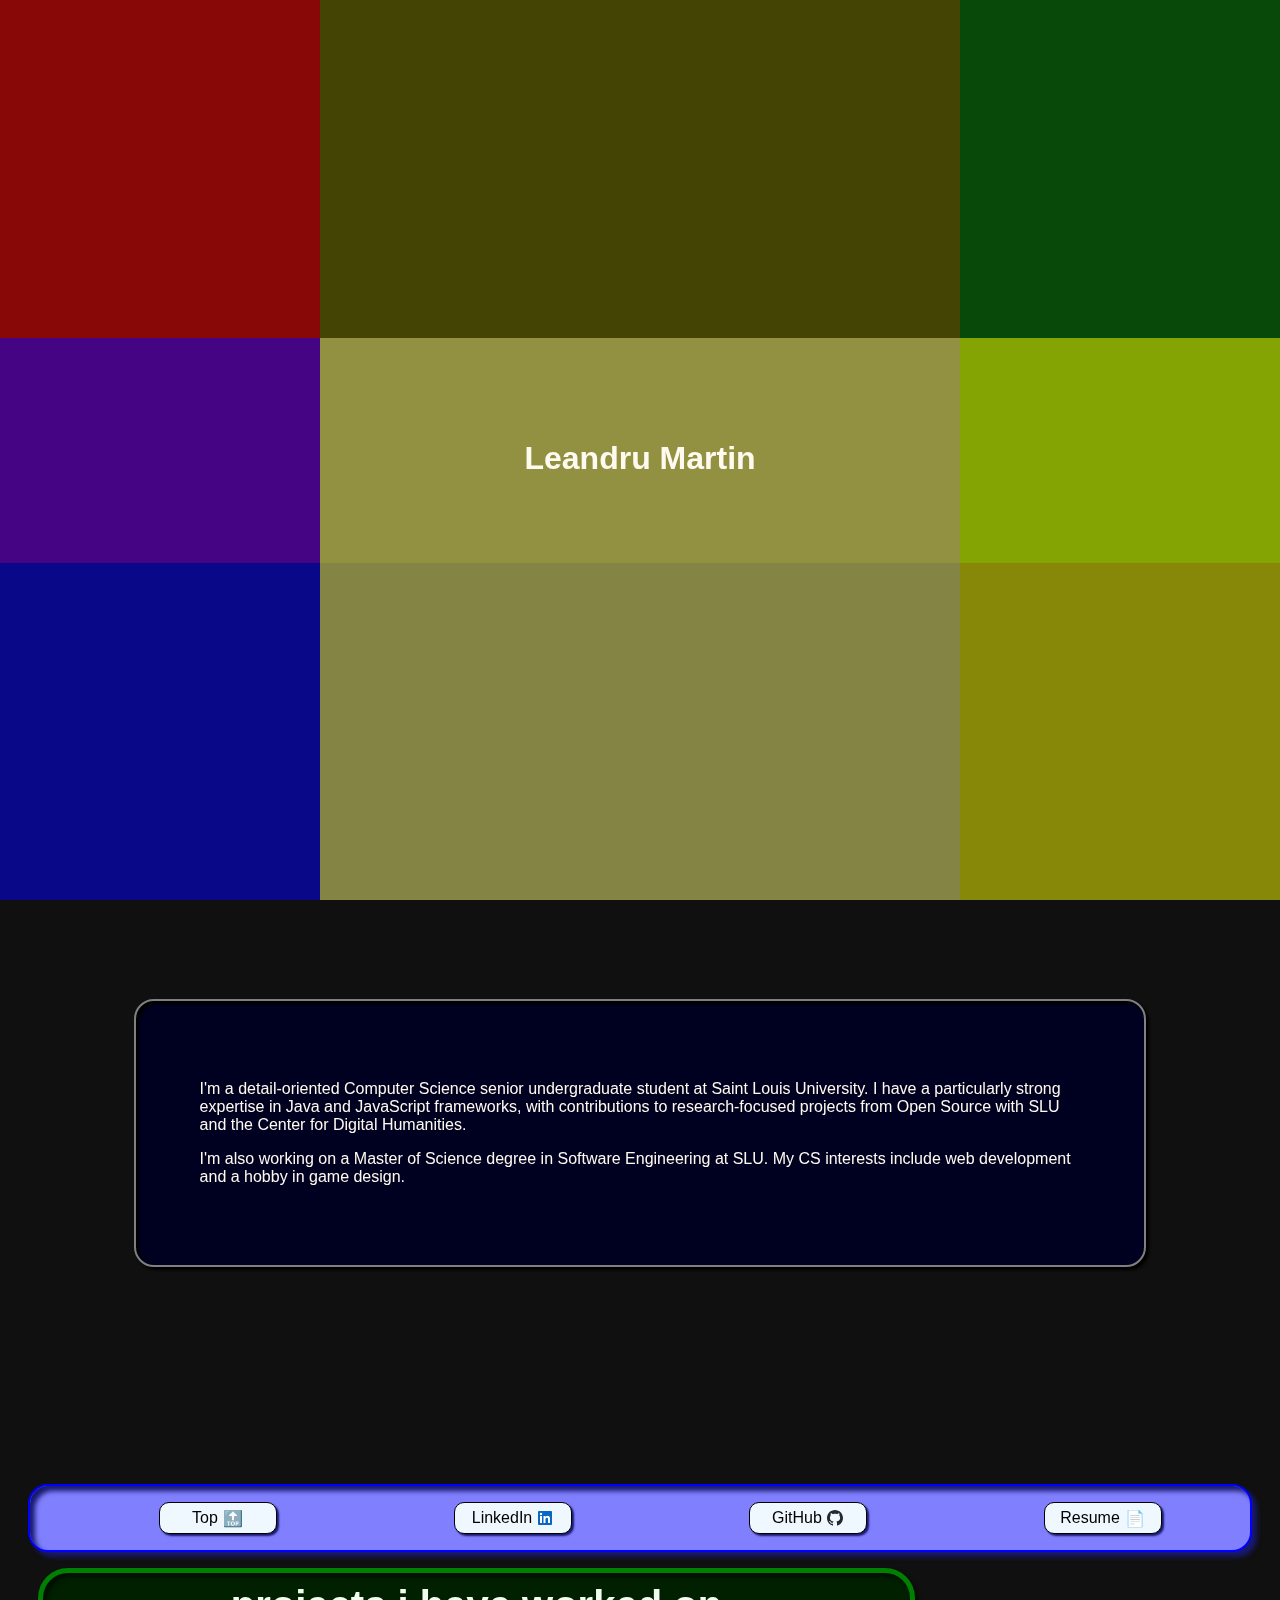
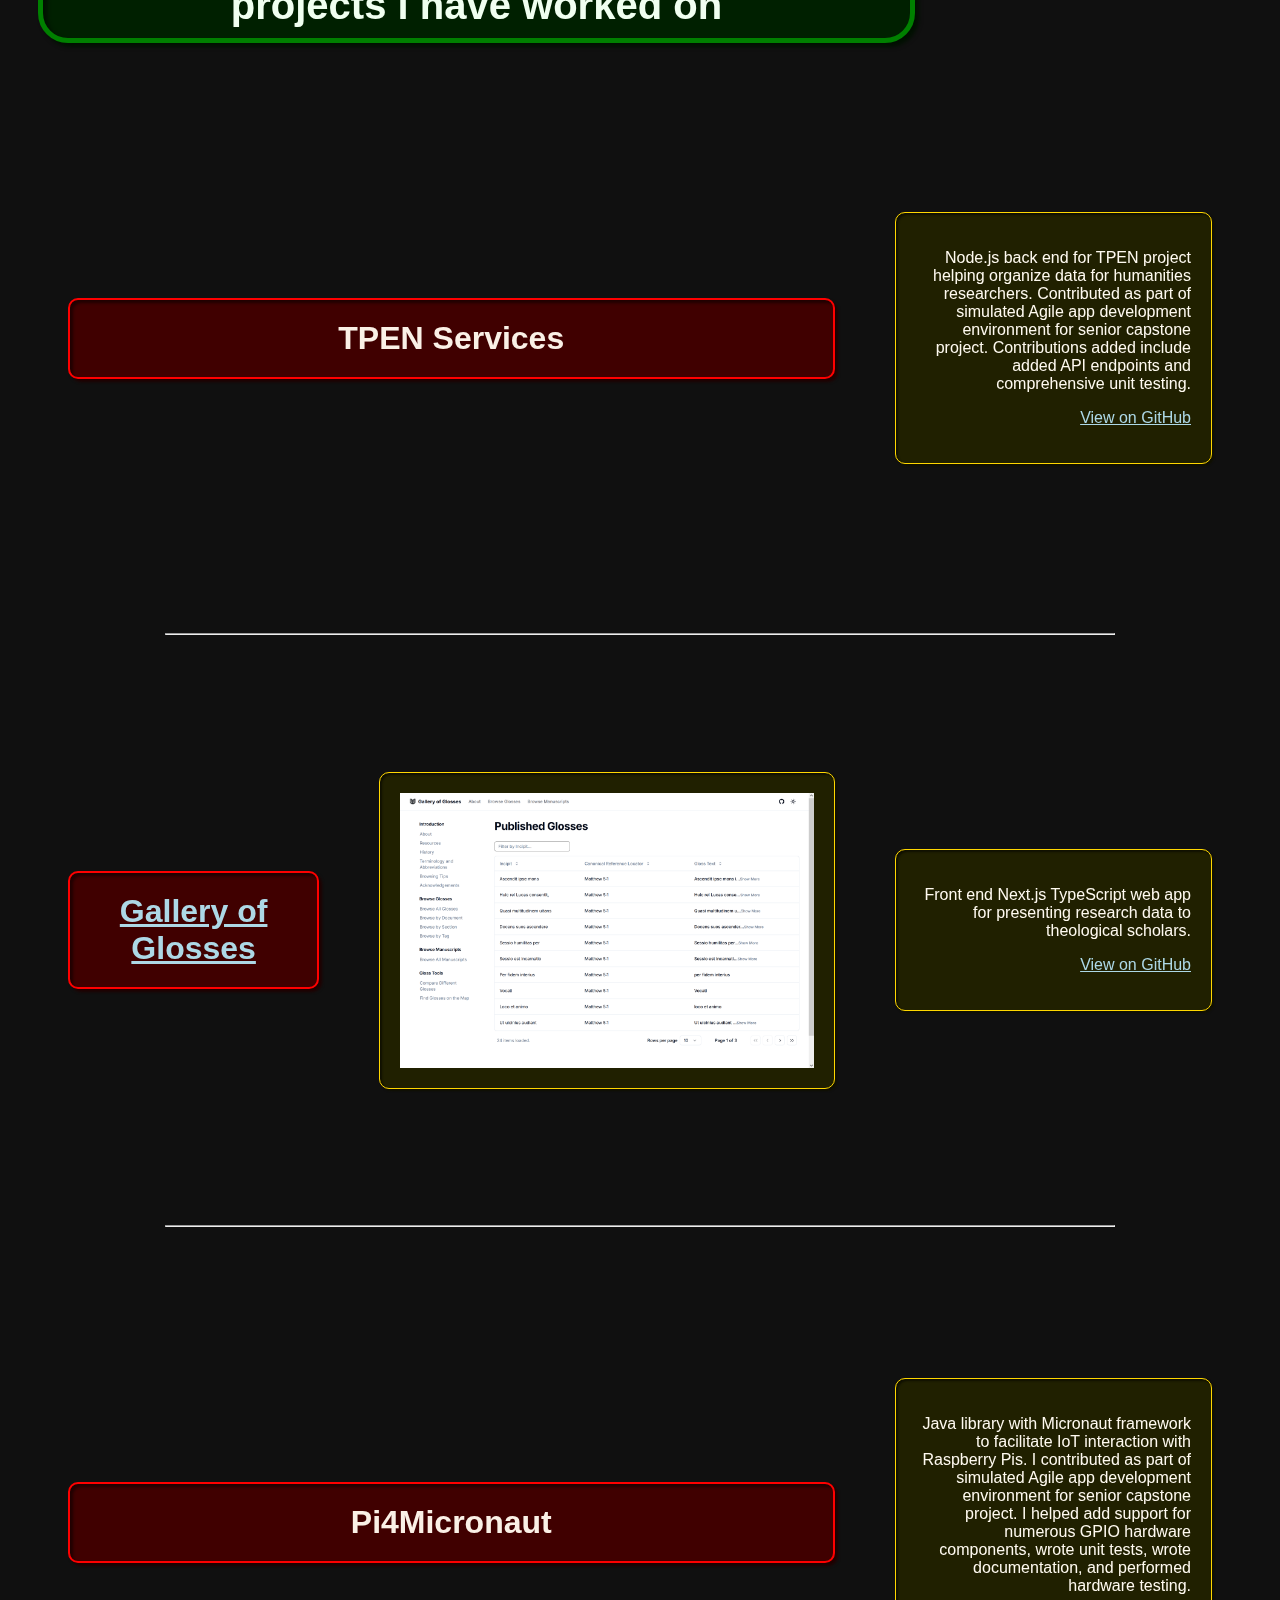
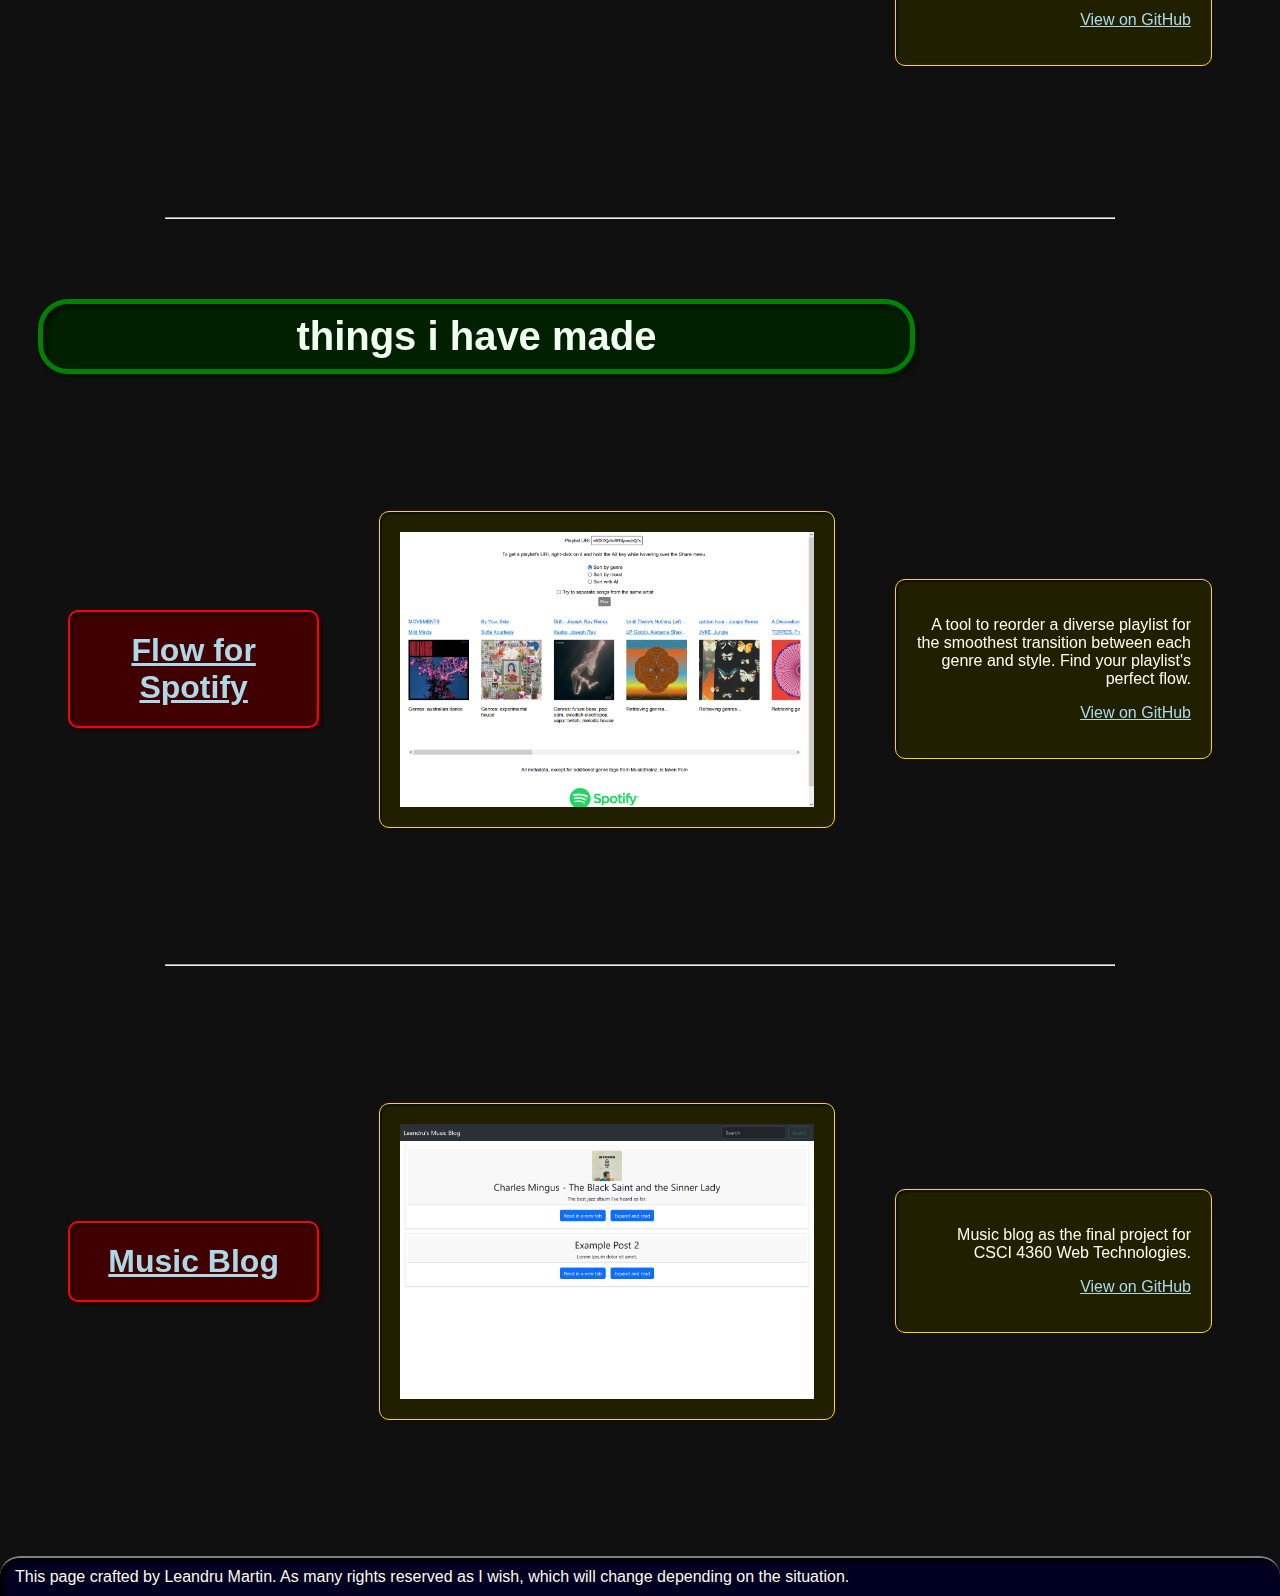
==== index.html @ 5d2887b6 "Reword footer" ====
<!doctype html>
<html lang="en">
<head>
  <meta charset="UTF-8"/>
  <meta name="viewport" content="width=device-width, initial-scale=1.0"/>
  <title>Leandru Martin's Portfolio</title>
  <link rel="stylesheet" href="style.css"/>
  <script defer src="script.js"></script>
</head>
<body>
<div class="corner-box" id="top-left-box"></div>
<div class="corner-box" id="top-right-box"></div>
<div class="corner-box" id="bottom-left-box"></div>
<div class="corner-box" id="bottom-right-box"></div>
<div class="expanding-box"></div>

<div class="header-container" id="header">
  <header>
    <h1>Leandru Martin</h1>
  </header>
</div>

<div class="pre-navbar">
  <div id="bio">
    <p>
      I'm a detail-oriented Computer Science senior undergraduate student at Saint
      Louis University. I have a particularly strong expertise in Java and JavaScript
      frameworks, with contributions to research-focused projects from Open
      Source with SLU and the Center for Digital Humanities.
    </p>
    <p>
      I'm also working on a Master of Science degree in Software Engineering at SLU. My CS interests
      include web development and a hobby in game design.
    </p>
  </div>
</div>

<div class="main-container">
  <nav>
    <input type="checkbox" id="check">
    <label for="check" class="checkbtn">
      🍔
    </label>
    <ul>
      <li>
        <a href="#">
          Top
          <text class="nav-img">🔝</text>
        </a>
      </li>
      <li>
        <a href="https://www.linkedin.com/in/leandru-martin/">
          LinkedIn<img class="nav-img" src="images/icons/linkedin.png" alt="">
        </a>
      </li>
      <li>
        <a href="https://github.com/leandrumartin/">
          GitHub<img class="nav-img" src="images/icons/github.svg" alt="">
        </a>
      </li>
      <li>
        <a href="/files/Leandru_Martin_resume.pdf">
          Resume
          <text class="nav-img">📄</text>
        </a>
      </li>
    </ul>

  </nav>

  <main id="#portfolio">
    <div id="professional-projects">
      <h2>projects i have worked on</h2>
      <div class="portfolio-entry">
        <div class="portfolio-header">
          <h3 class="portfolio-entry-item">TPEN Services</h3></div>
        <div class="portfolio-description portfolio-entry-item">
          <p>
            Node.js back end for TPEN project helping organize data for
            humanities researchers. Contributed as part of simulated Agile
            app development environment for senior capstone project.
            Contributions added include added API endpoints and
            comprehensive unit testing.
          </p>
          <p class="github-link">
            <a
                    href="https://github.com/CenterForDigitalHumanities/TPEN-services"

            >View on GitHub</a
            >
          </p>
        </div>
      </div>

      <hr/>

      <div class="portfolio-entry">
        <div class="portfolio-header"><h3 class="portfolio-entry-item">
          <a href="https://galleryofglosses.org">Gallery of Glosses</a>
        </h3>
          <img src="images/screenshots/gallery_of_glosses.png" class="screenshot portfolio-entry-item" alt=""/></div>
        <div class="portfolio-description portfolio-entry-item">
          <p>
            Front end Next.js TypeScript web app for presenting research
            data to theological scholars.
          </p>
          <p class="github-link">
            <a
                    href="https://github.com/CenterForDigitalHumanities/Gallery-of-Glosses"

            >View on GitHub</a
            >
          </p>
        </div>
      </div>

      <hr/>

      <div class="portfolio-entry">
        <div class="portfolio-header"><h3 class="portfolio-entry-item">Pi4Micronaut</h3></div>
        <div class="portfolio-description portfolio-entry-item">
          <p>
            Java library with Micronaut framework to facilitate IoT interaction with Raspberry Pis. I contributed as
            part of simulated Agile app development environment for senior capstone project. I helped add support for
            numerous GPIO hardware components, wrote unit tests, wrote documentation, and performed hardware testing.
          </p>
          <p class="github-link">
            <a href="https://github.com/oss-slu/Pi4Micronaut"
            >View on GitHub</a
            >
          </p>
        </div>
      </div>

      <hr/>

    </div>

    <div class="portfolio-extra-margin" id="personal-projects">
      <h2 class="text-center">things i have made</h2>

      <div class="portfolio-entry">
        <div class="portfolio-header">
          <h3 class="portfolio-entry-item">
            <a href="/flow">Flow for Spotify</a>
          </h3>
          <img src="images/screenshots/flow.png" class="screenshot portfolio-entry-item" alt=""/>
        </div>
        <div class="portfolio-description portfolio-entry-item">
          <p>
            A tool to reorder a diverse playlist for the smoothest
            transition between each genre and style. Find your playlist's
            perfect flow.
          </p>

          <p class="github-link">
            <a href="https://github.com/leandrumartin/flow"
            >View on GitHub</a
            >
          </p>
        </div>
      </div>

      <hr/>

      <div class="portfolio-entry">
        <div class="portfolio-header"><h3 class="portfolio-entry-item">
          <a href="/music-blog">Music Blog</a>
        </h3>
          <img src="images/screenshots/music_blog.png" class="screenshot portfolio-entry-item" alt=""/></div>
        <div class="portfolio-description portfolio-entry-item">
          <p>
            Music blog as the final project for CSCI 4360 Web Technologies.
          </p>
          <p class="github-link">
            <a href="https://github.com/leandrumartin/music-blog"
            >View on GitHub</a
            >
          </p>
        </div>
      </div>
    </div>
  </main>
</div>
<footer>This page crafted by Leandru Martin. As many rights reserved as I wish, which will change depending on the situation.</footer>
</body>
</html>
---- style.css ----
/*
This file uses the ordering standard defined at
https://9elements.com/css-rule-order/
*/

@keyframes header-container {
  from {
    opacity: 100%;

    width: 50%;
    height: 25%;
  }
  to {
    opacity: 85%;

    border-radius: 50px;
    width: 100%;
    height: 200%;
  }
}

@keyframes corner-box {
  from {
    opacity: 100%;

    border-radius: 100px;
    width: 0;
    height: 0;
  }
  to {
    opacity: 50%;

    width: 75%;
    height: 62.5%;
  }
}

body {
  background-attachment: fixed;
  background-color: rgb(16, 16, 16);

  font-family: sans-serif;
  color: floralwhite;
}

footer {
   background-color: rgb(0, 0, 32);
   position: absolute;
   left: 0;

   box-shadow: inset black 3px 3px 3px;
   border-top: 2px solid gray;
   border-radius: 20px 20px 0 0;
   box-sizing: border-box;
   width: 100%;
   padding: 10px 15px;
 }

h2 {
  position: sticky;

  margin: 16px 30px;
  box-shadow: rgb(0, 16, 0) 4px 4px 4px, inset rgb(0, 16, 0) 4px 4px 4px;
  border: 5px solid green;
  width: fit-content;
  border-radius: 30px;
  padding: 10px;

  background-color: rgb(0, 32, 0);

  font-weight: bolder;
  text-align: center;
  color: honeydew;
}

hr {
  margin: auto;
  width: 75%;
}

nav {
  position: sticky;
  z-index: 1000;
  top: 15px;

  margin: 0 20px;
  border-radius: 20px 20px 20px 20px;

  background-color: rgb(128, 128, 255);

  border: 2px solid blue;
  box-shadow: midnightblue 5px 5px 5px, inset midnightblue 5px 5px 5px;

  ul {
    justify-content: space-around;

    display: flex;

    list-style: none;

    li a {
      justify-content: center;
      align-items: center;

      display: flex;

      transition: 200ms;

      box-shadow: midnightblue 2px 2px 2px;
      border: black 1px solid;
      border-radius: 10px;
      height: 20px;
      padding: 5px;

      background-color: aliceblue;

      text-decoration: none;
      color: black;

      &:hover {
        box-shadow: midnightblue 4px 4px 4px;

        transition: 200ms;

        background-color: dodgerblue;
      }

      &:active {
        transition: 200ms;

        box-shadow: inset midnightblue 2px 2px 2px;
      }

      img {
        height: 1em;
      }
    }
  }

}

.checkbtn {
  cursor: pointer;

  font-size: 40px;
  color: white;
}

.corner-box {
  position: fixed;
  z-index: -2;

  opacity: 50%;

  animation: corner-box 2s ease-in-out;

  width: 75%;
  height: 62.5%;
}

.expanding-box {
  position: fixed;
  z-index: -1;
  top: 50%;
  left: 50%;

  transform: translate(-50%, -50%);

  animation: header-container 1s linear;
  animation-play-state: paused;
  animation-delay: calc(var(--scroll) * -1s);

  background-color: rgb(16, 16, 16);
}

.header-container {
  justify-content: center;
  align-items: center;

  display: flex;

  height: 100vh;

  * {
    flex-basis: 50%;

    text-align: center;
  }
}

.nav-img {
  margin-left: 5px;
}

.portfolio-description {
  flex: 1;

  p.github-link {
    text-align: end;
  }
}

.portfolio-entry {
  justify-content: space-around;
  align-items: center;
  clear: right;

  display: flex;

  margin: 70px 30px;
}

.portfolio-entry-item {
  margin: 30px;
  box-shadow: rgb(16, 16, 0) 2px 2px 2px, inset rgb(16, 16, 0) 2px 2px 2px;
  border: 1px solid gold;
  border-radius: 10px;
  padding: 20px;

  background-color: rgb(32, 32, 0);

  color: floralwhite;

  transition: 500ms;

  a {
    color: lightblue;

    &:hover {
      color: cyan;
    }

    &:active {
      color: lightcoral;
    }

    &:visited {
      color: plum;
    }
  }
}

.portfolio-extra-margin {
  margin-top: 80px;
}

.portfolio-header {
  flex: 3;
  justify-content: space-around;
  align-items: center;

  display: flex;

  h3 {
    flex: 2;

    box-shadow: rgb(32, 0, 0) 3px 3px 3px, inset rgb(32, 0, 0) 3px 3px 3px;
    border: 2px solid red;

    background-color: rgb(64, 0, 0);

    font-size: 2em;
    font-weight: bold;
    text-align: center;
    color: linen;
  }

  img {
    flex: 1;

    transition: 500ms;
  }
}

.pre-navbar {
   flex-direction: column;
   justify-content: center;

   display: flex;

   height: 50vh;
 }

.screenshot {
  width: 50%;
}

#bio {
  box-shadow: black 3px 3px 3px, inset black 3px 3px 3px;
  border: 2px solid gray;
  border-radius: 20px;

  background-color: rgb(0, 0, 32);
}

#bottom-left-box {
  bottom: 0;
  left: 0;

  background-color: blue;
}

#bottom-right-box {
  bottom: 0;
  right: 0;

  background-color: yellow;
}

#check {
  display: none;
}

#check:checked ~ ul {
  display: flex;
}

#top-left-box {
  top: 0;
  left: 0;

  background-color: red;
}

#top-right-box {
  top: 0;
  right: 0;

  background-color: green;
}

@media (min-width: 750px) {
  h2 {
    top: 99px;

    min-width: 67%;

    font-size: 2.5em;
  }

  nav ul li {
    min-width: 10%;
  }

  .checkbtn {
    display: none;
  }

  .portfolio-description {
    text-align: end;
  }

  .portfolio-entry {
    flex-direction: row;
    height: 50vh;
  }

  .portfolio-header {
    flex-direction: row;

    img:hover {
      flex: 3;
    }
  }

  .pre-navbar {
    margin-bottom: 10%;
  }

  #bio {
    margin: 10%;
    padding: 5%;
  }
}

@media (max-width: 750px) {
  h2 {
    top: 15px;
    float: right;

    max-width: 50%;

    font-size: 2em;
  }

  nav {
    flex-direction: column;
    justify-content: center;
    align-items: center;

    display: flex;

    margin-left: 15px;
    width: fit-content;
    padding: 0;

    ul {
      flex-direction: column;
      align-items: center;

      display: none;

      margin: 0;
      width: 100%;
      padding: 0;

      li {
        min-width: 30vw;
        padding: 10px;

        text-align: center;
      }
    }
  }

  .checkbtn {
    justify-content: center;
    align-items: center;

    display: flex;

    min-width: 75px;
    width: 100%;
    height: 75px;
  }

  .portfolio-entry {
    flex-direction: column;
  }

  .portfolio-header {
    flex-direction: column;
  }

  .pre-navbar {
    margin-bottom: 30%;
  }

  #bio {
    margin: 5%;
    padding: 10%;
  }
}
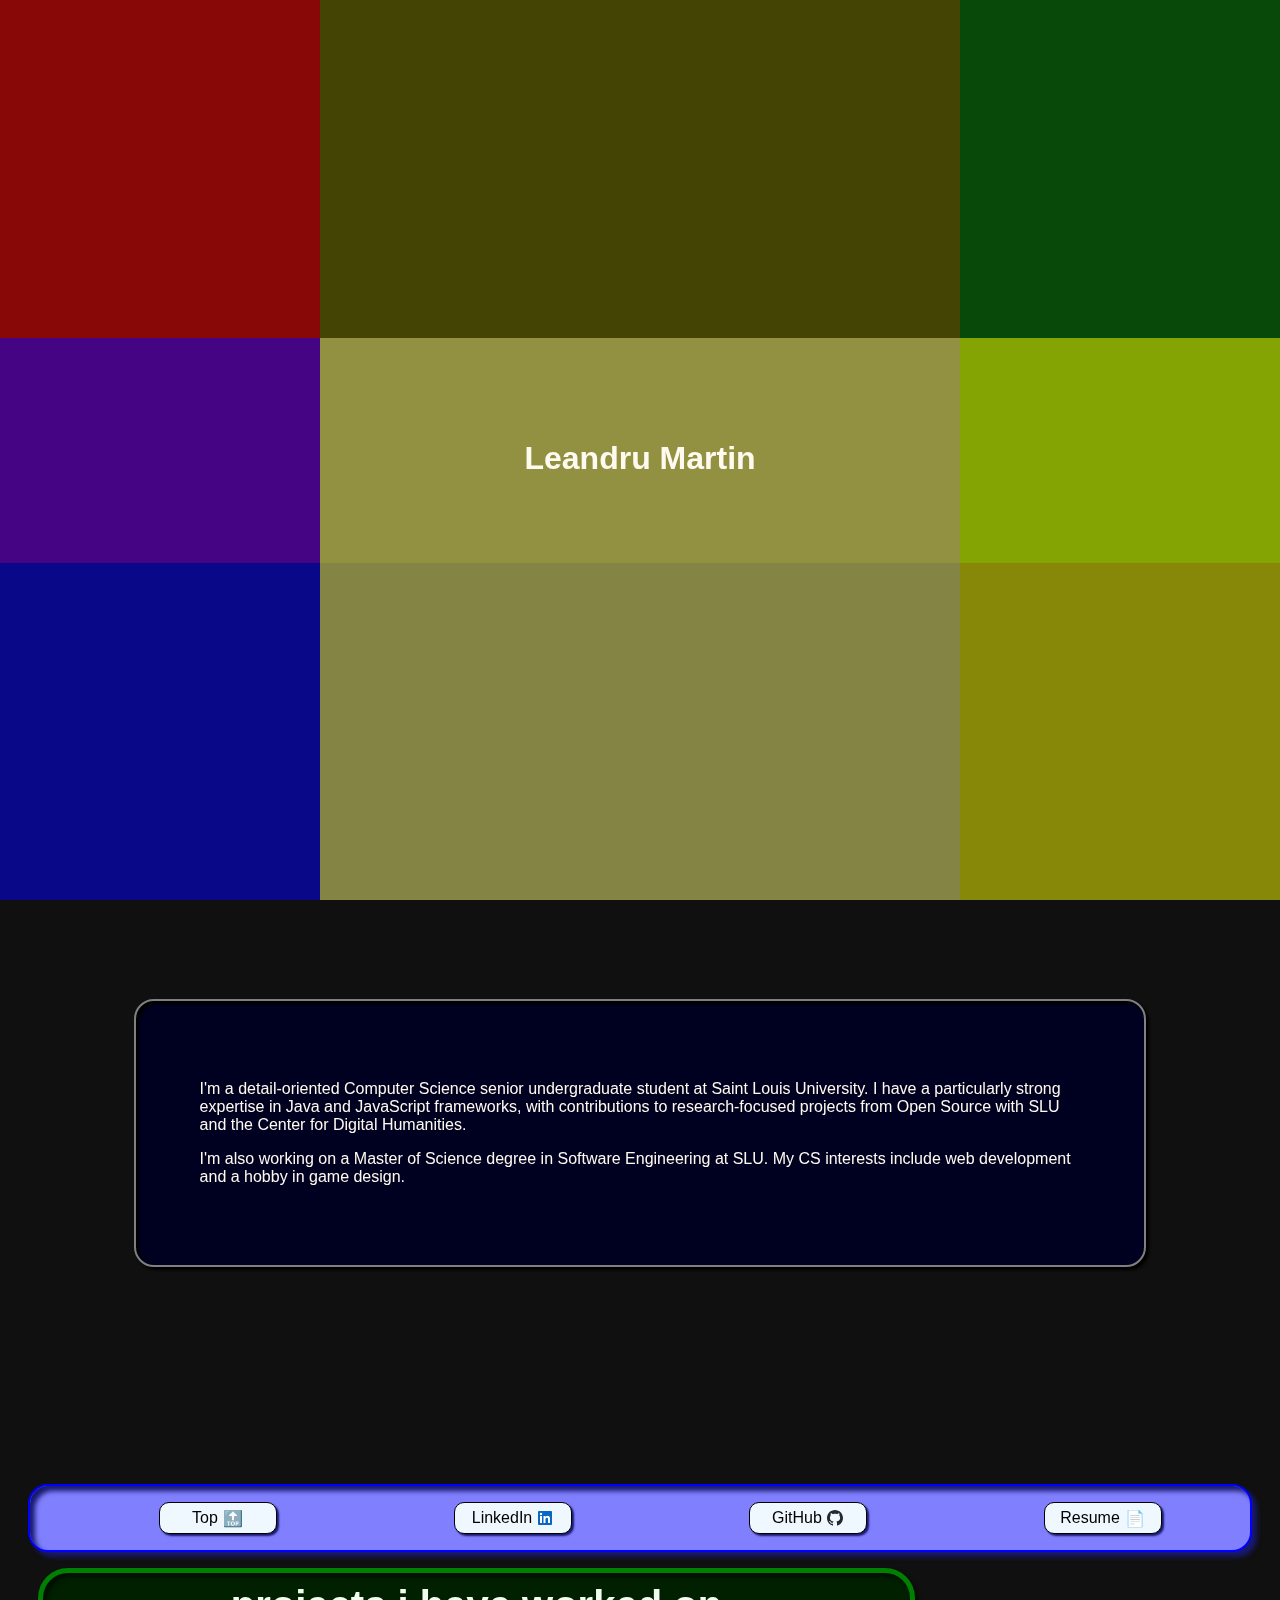
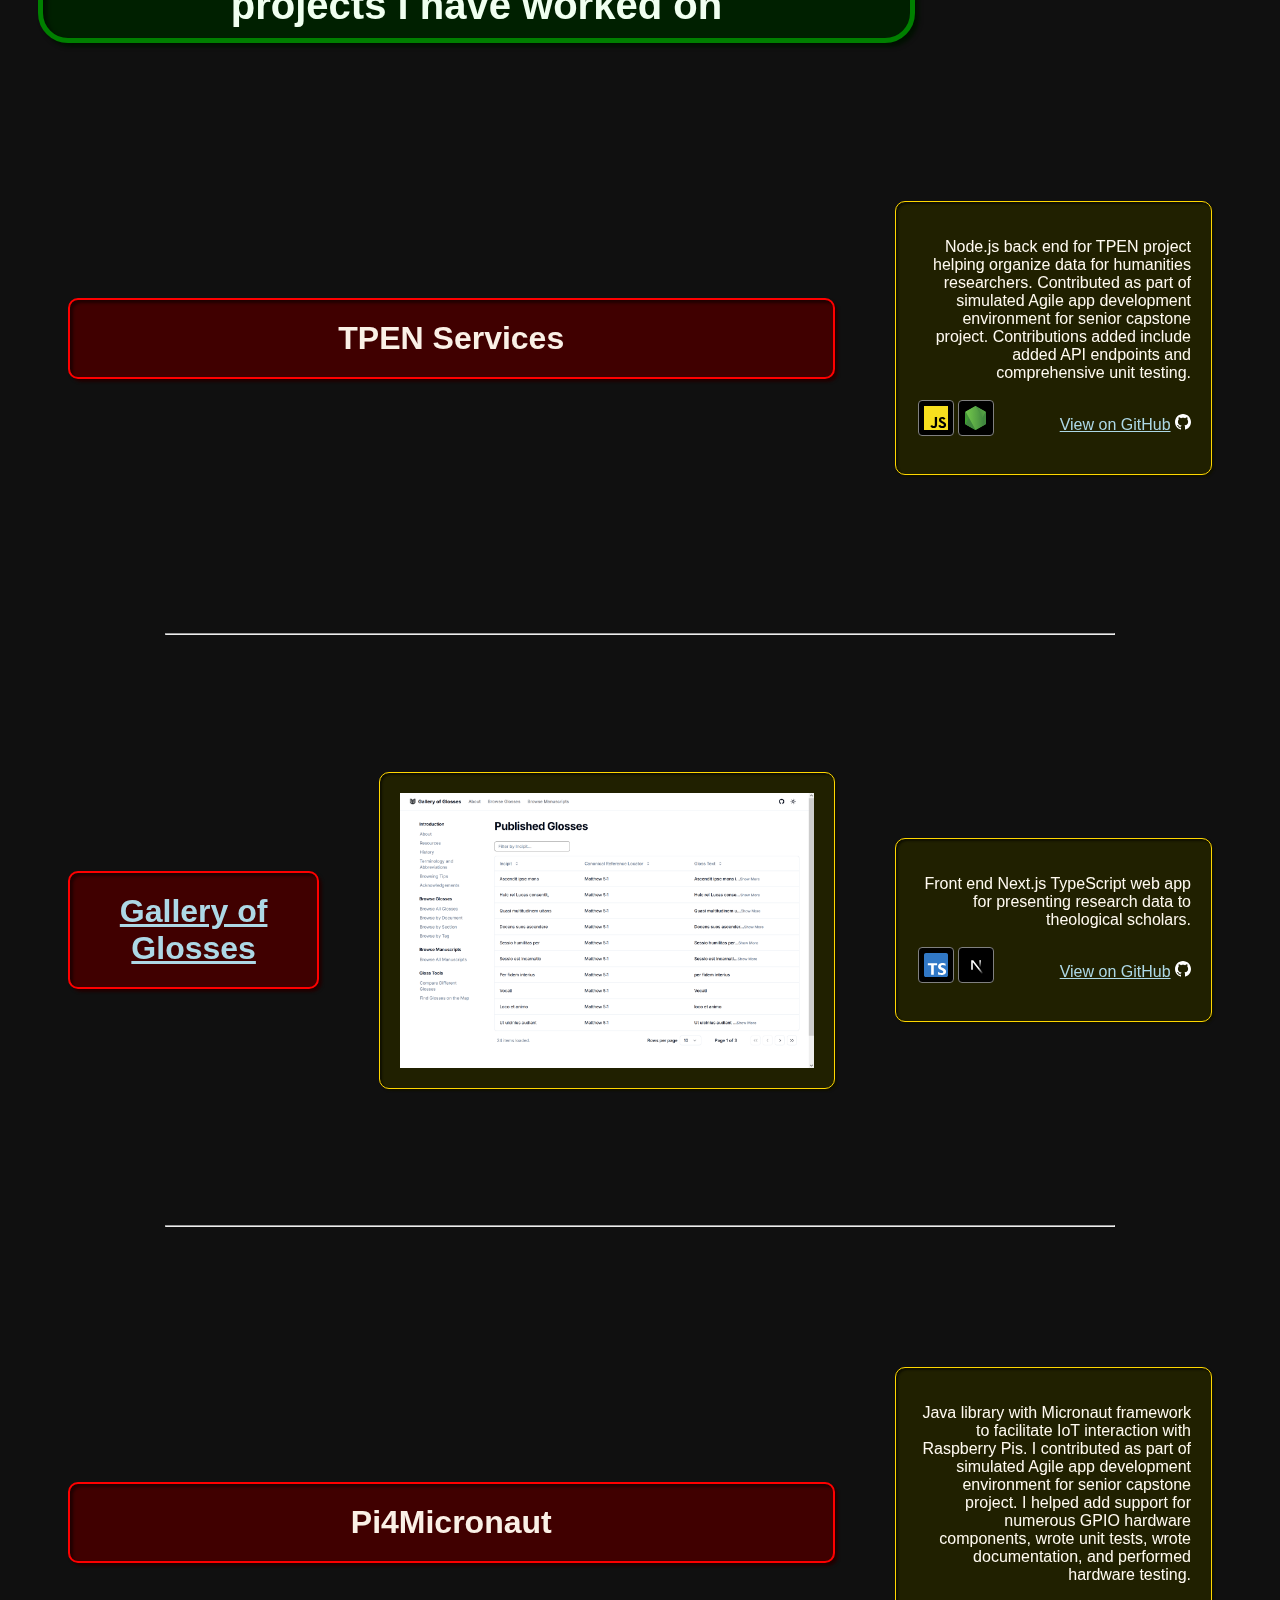
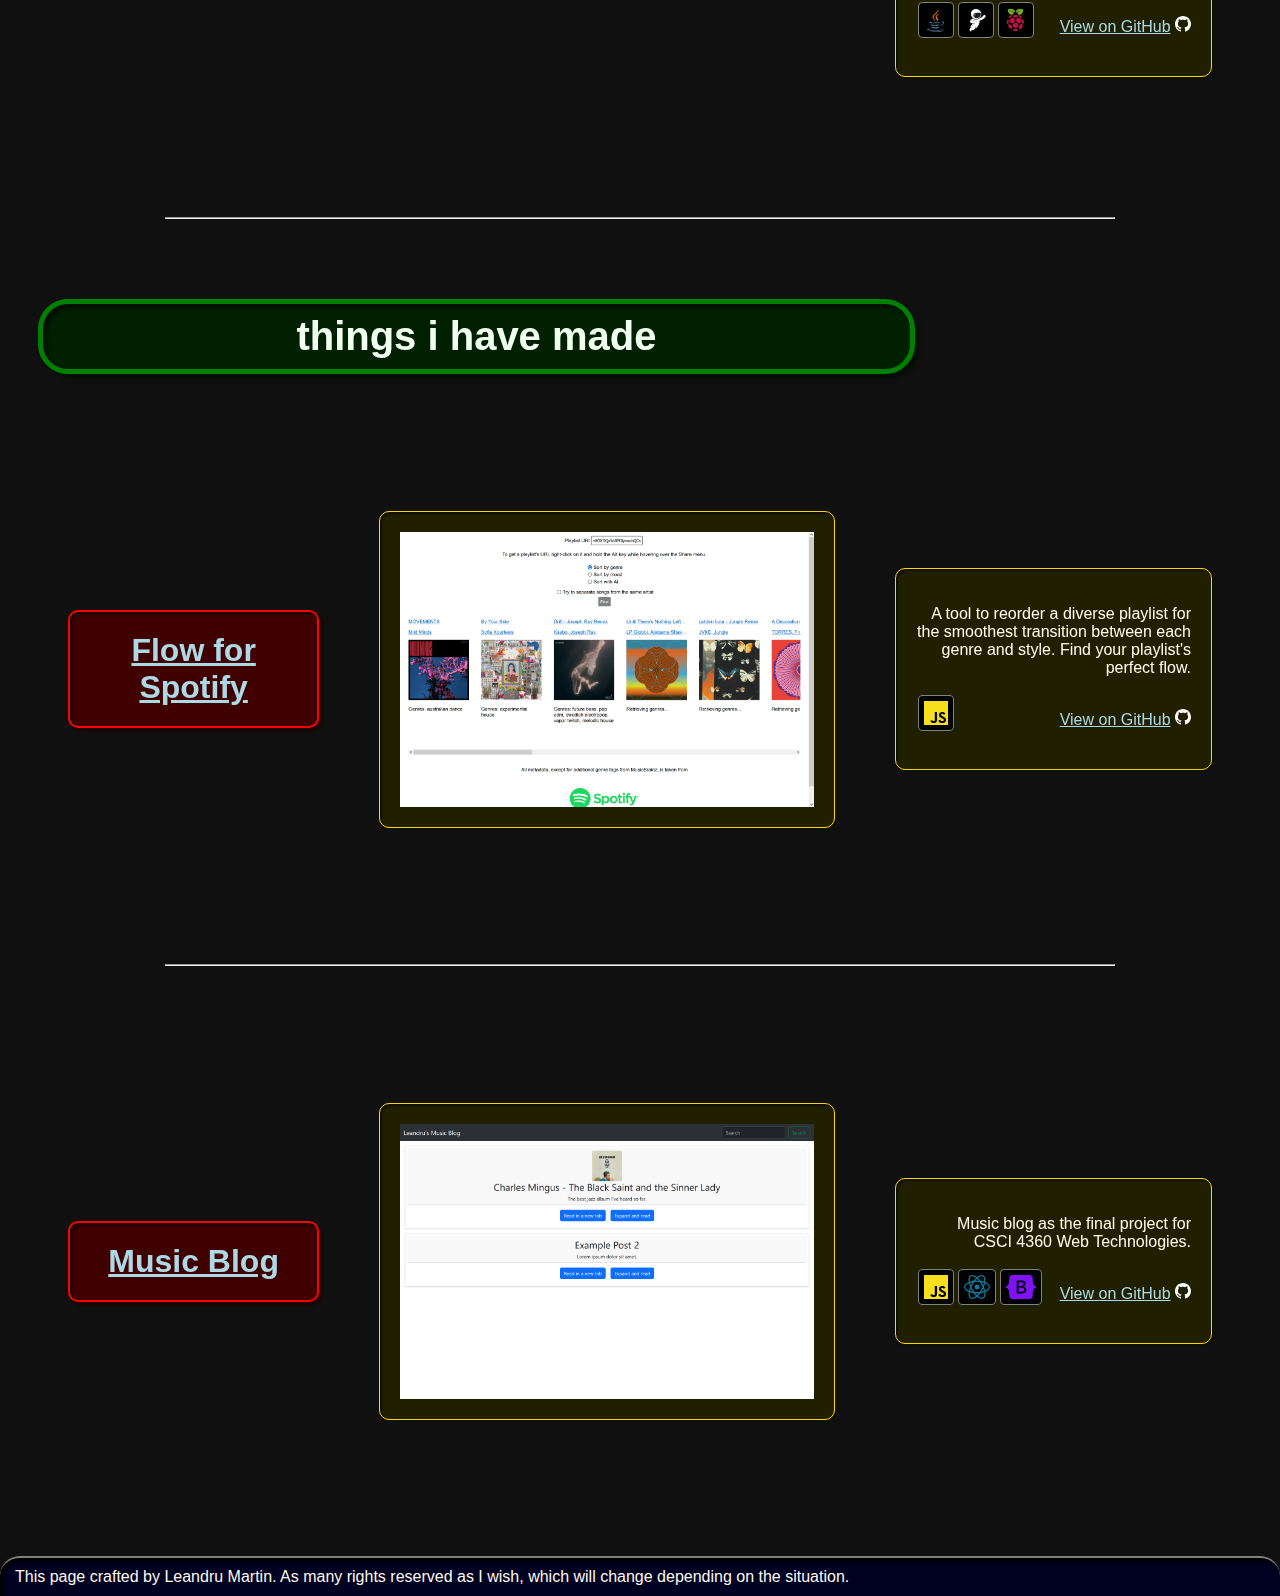
==== commit 18b64d6e: "Add technology icons and GitHub icon to GH links" ====
--- a/index.html
+++ b/index.html
@@ -88,7 +88,12 @@
 
             >View on GitHub</a
             >
-          </p>
+            <img src="images/icons/github.svg" alt="" />
+          </p>
+          <ul class="technologies-icons">
+            <li title="JavaScript"><img src="images/icons/javascript.svg" alt="JavaScript" /> </li>
+            <li title="Node.js"><img src="images/icons/nodejs.svg" alt="Node.js" /> </li>
+          </ul>
         </div>
       </div>
 
@@ -110,7 +115,12 @@
 
             >View on GitHub</a
             >
-          </p>
+            <img src="images/icons/github.svg" alt="" />
+          </p>
+          <ul class="technologies-icons">
+            <li title="TypeScript"><img src="images/icons/typescript.svg" alt="TypeScript" /> </li>
+            <li title="Next.js"><img src="images/icons/nextjs-icon.svg" alt="Next.js" /> </li>
+          </ul>
         </div>
       </div>
 
@@ -128,7 +138,13 @@
             <a href="https://github.com/oss-slu/Pi4Micronaut"
             >View on GitHub</a
             >
-          </p>
+            <img src="images/icons/github.svg" alt="" />
+          </p>
+          <ul class="technologies-icons">
+            <li title="Java"><img src="images/icons/java.svg" alt="Java" /> </li>
+            <li title="Micronaut"><img src="images/icons/micronaut.svg" alt="Micronaut" /> </li>
+            <li title="Raspberry Pi"><img src="images/icons/raspberry-pi.svg" alt="Raspberry Pi" /> </li>
+          </ul>
         </div>
       </div>
 
@@ -157,7 +173,11 @@
             <a href="https://github.com/leandrumartin/flow"
             >View on GitHub</a
             >
-          </p>
+            <img src="images/icons/github.svg" alt="" />
+          </p>
+          <ul class="technologies-icons">
+            <li title="JavaScript"><img src="images/icons/javascript.svg" alt="JavaScript" /> </li>
+          </ul>
         </div>
       </div>
 
@@ -176,7 +196,13 @@
             <a href="https://github.com/leandrumartin/music-blog"
             >View on GitHub</a
             >
-          </p>
+            <img src="images/icons/github.svg" alt="" />
+          </p>
+          <ul class="technologies-icons">
+            <li title="JavaScript"><img src="images/icons/javascript.svg" alt="JavaScript" /> </li>
+            <li title="React.JS"><img src="images/icons/reactjs.svg" alt="React.JS"/></li>
+            <li title="Bootstrap"><img src="images/icons/bootstrap.svg" alt="Bootstrap"/></li>
+          </ul>
         </div>
       </div>
     </div>
--- a/style.css
+++ b/style.css
@@ -136,6 +136,36 @@
       }
     }
   }
+}
+
+ul.technologies-icons {
+  align-items: center;
+
+  display: flex;
+
+  padding: 0;
+
+  list-style: none;
+
+  li {
+    justify-content: center;
+    align-items: center;
+
+    display: flex;
+
+    margin: 2px;
+    border: 1px solid gray;
+    border-radius: 4px;
+    min-width: 1.5em;
+    padding: 5px;
+
+    background-color: black;
+
+    img {
+      height: 1.5em;
+    }
+  }
+
 
 }
 
@@ -197,6 +227,11 @@
 
   p.github-link {
     text-align: end;
+
+    img {
+      height: 1em;
+      filter: brightness(0) invert(1);
+    }
   }
 }
 
@@ -342,12 +377,20 @@
     min-width: 10%;
   }
 
+  ul.technologies-icons {
+    justify-content: start;
+  }
+
   .checkbtn {
     display: none;
   }
 
   .portfolio-description {
     text-align: end;
+
+    p.github-link {
+      float: right;
+    }
   }
 
   .portfolio-entry {
@@ -413,6 +456,10 @@
     }
   }
 
+  ul.technologies-icons {
+    justify-content: center;
+  }
+
   .checkbtn {
     justify-content: center;
     align-items: center;
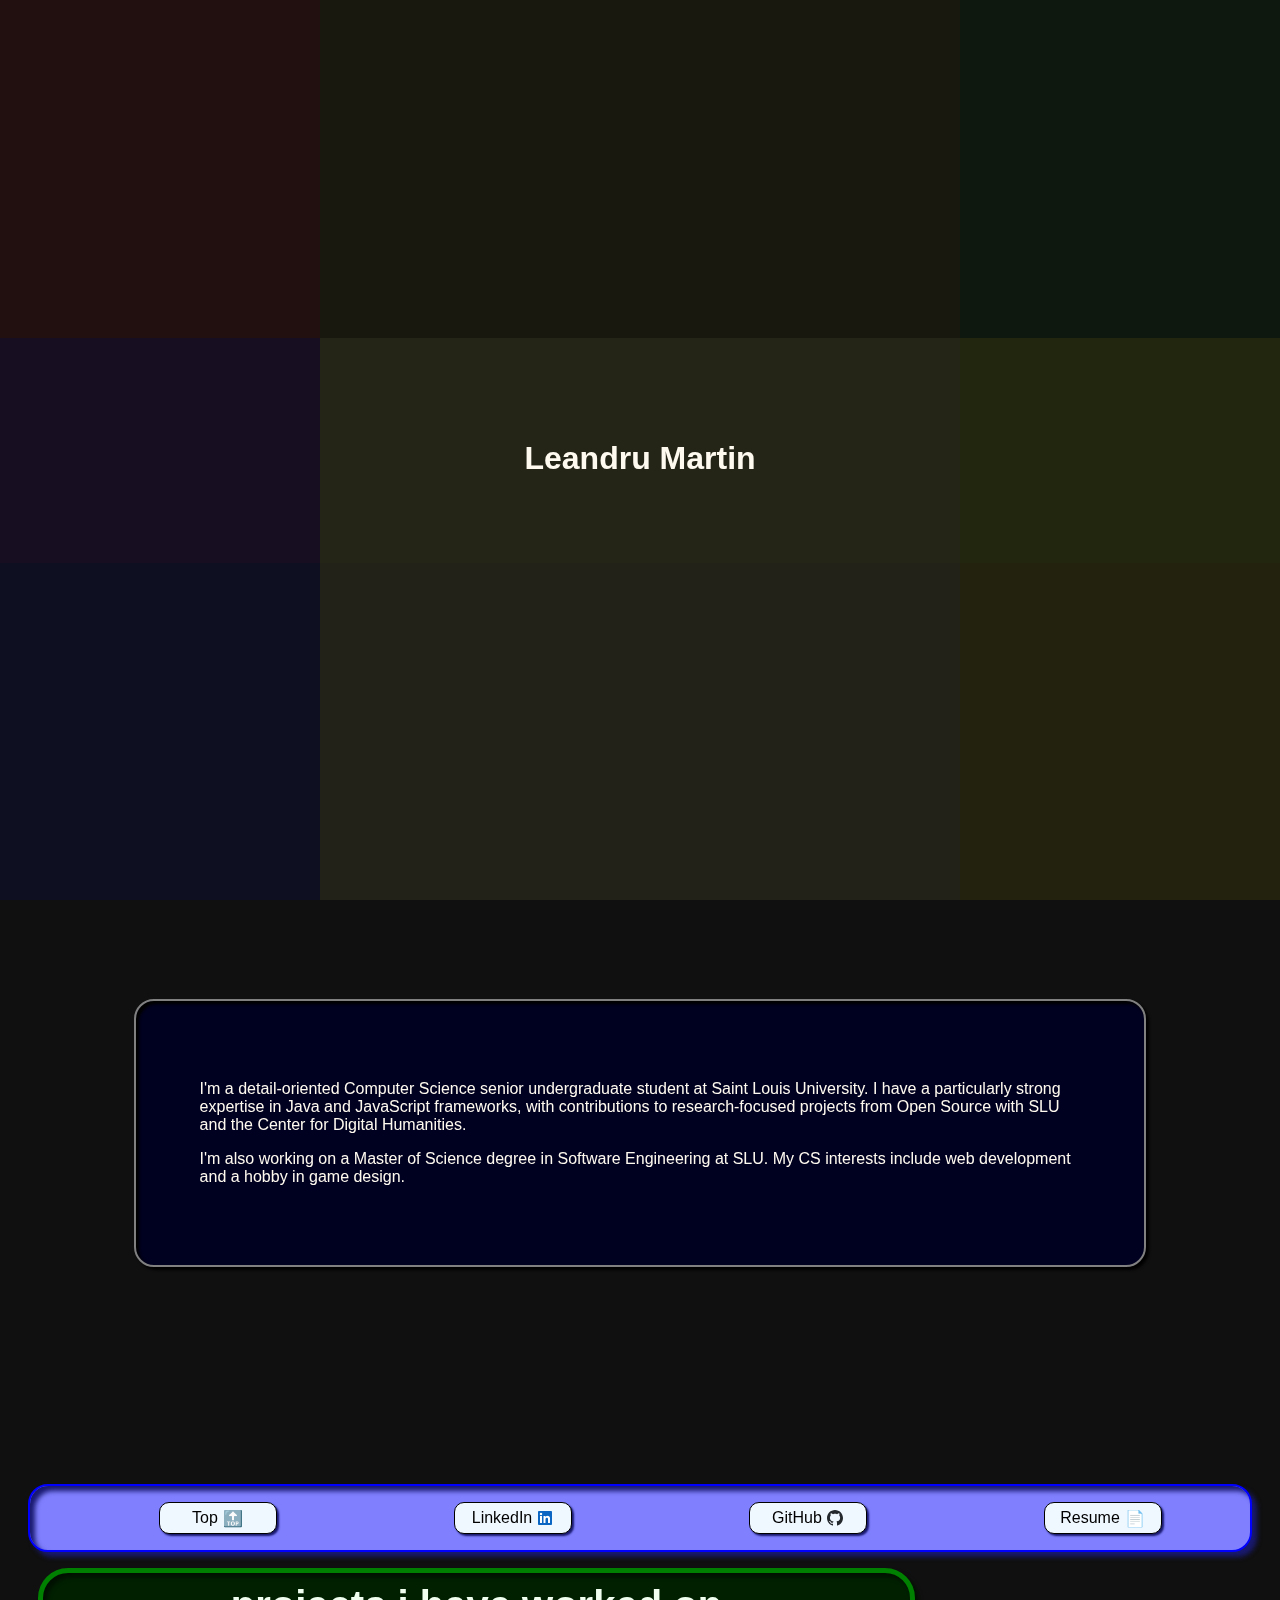
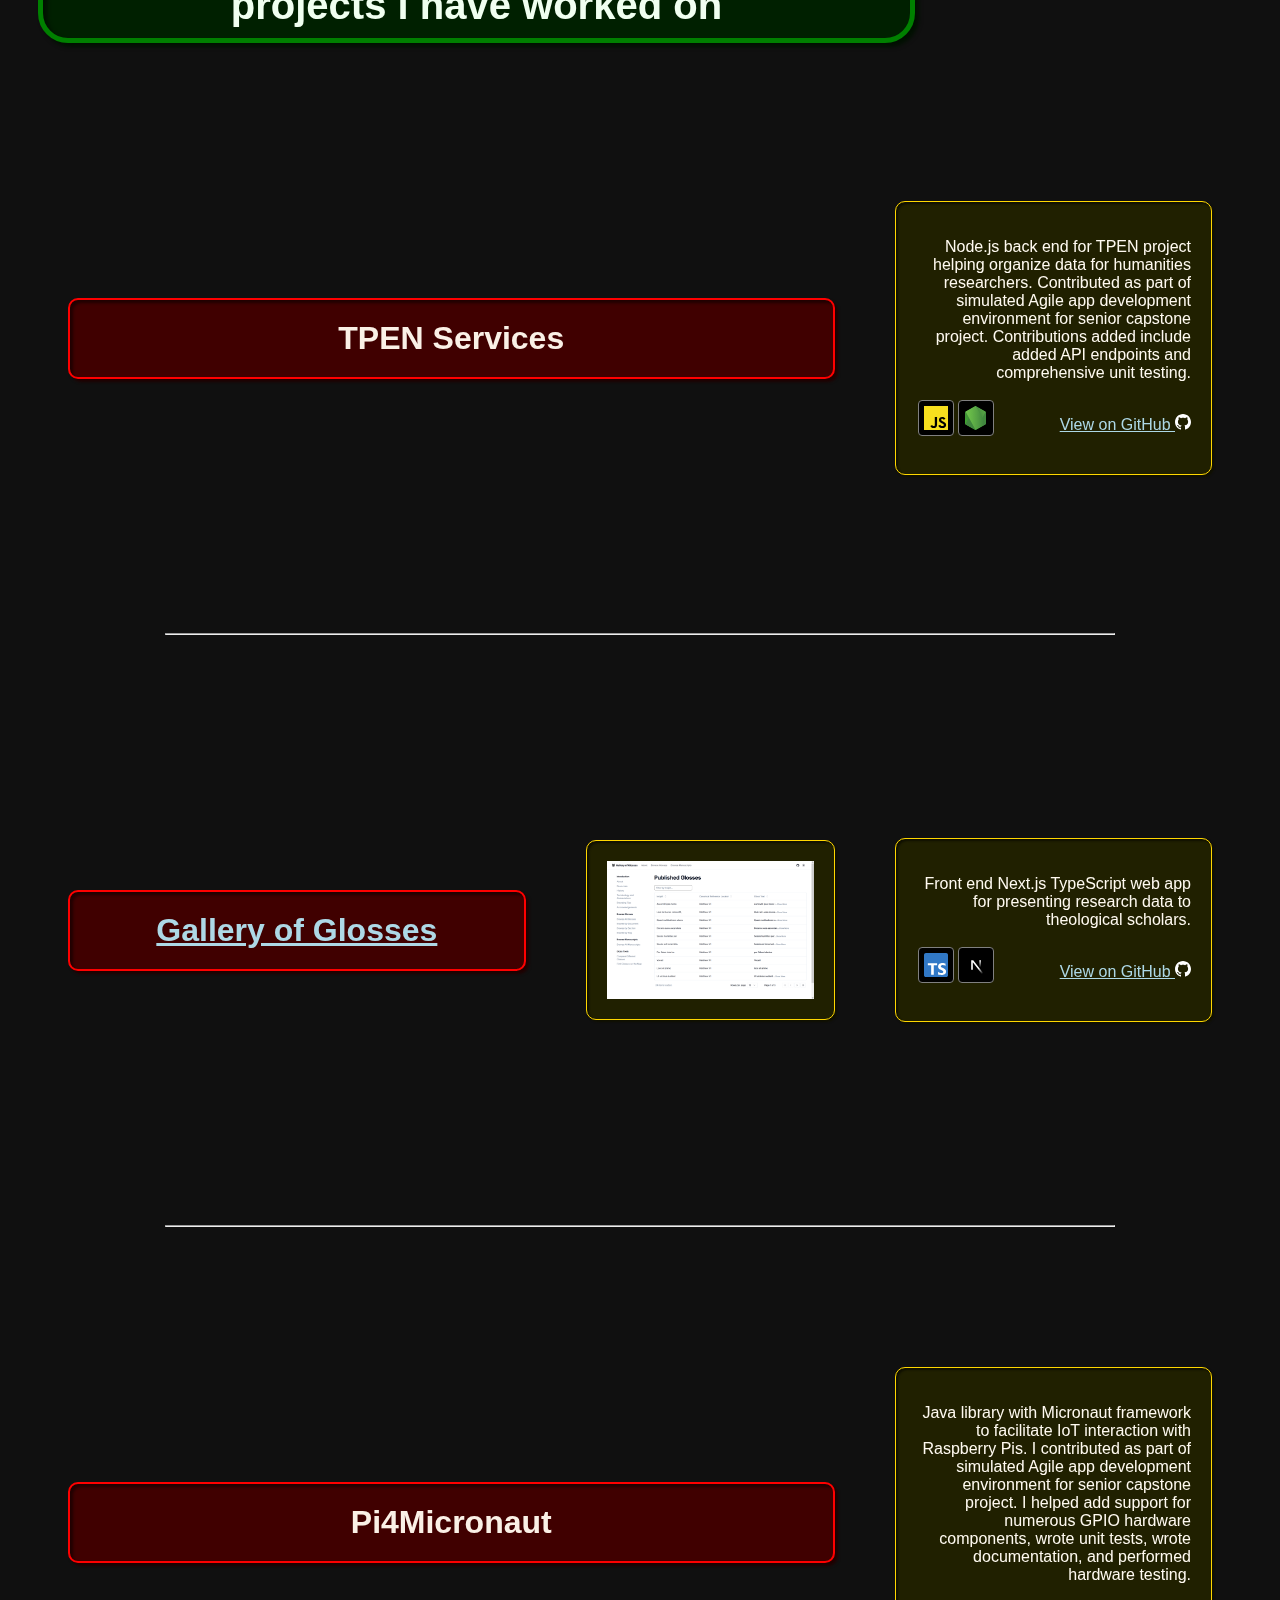
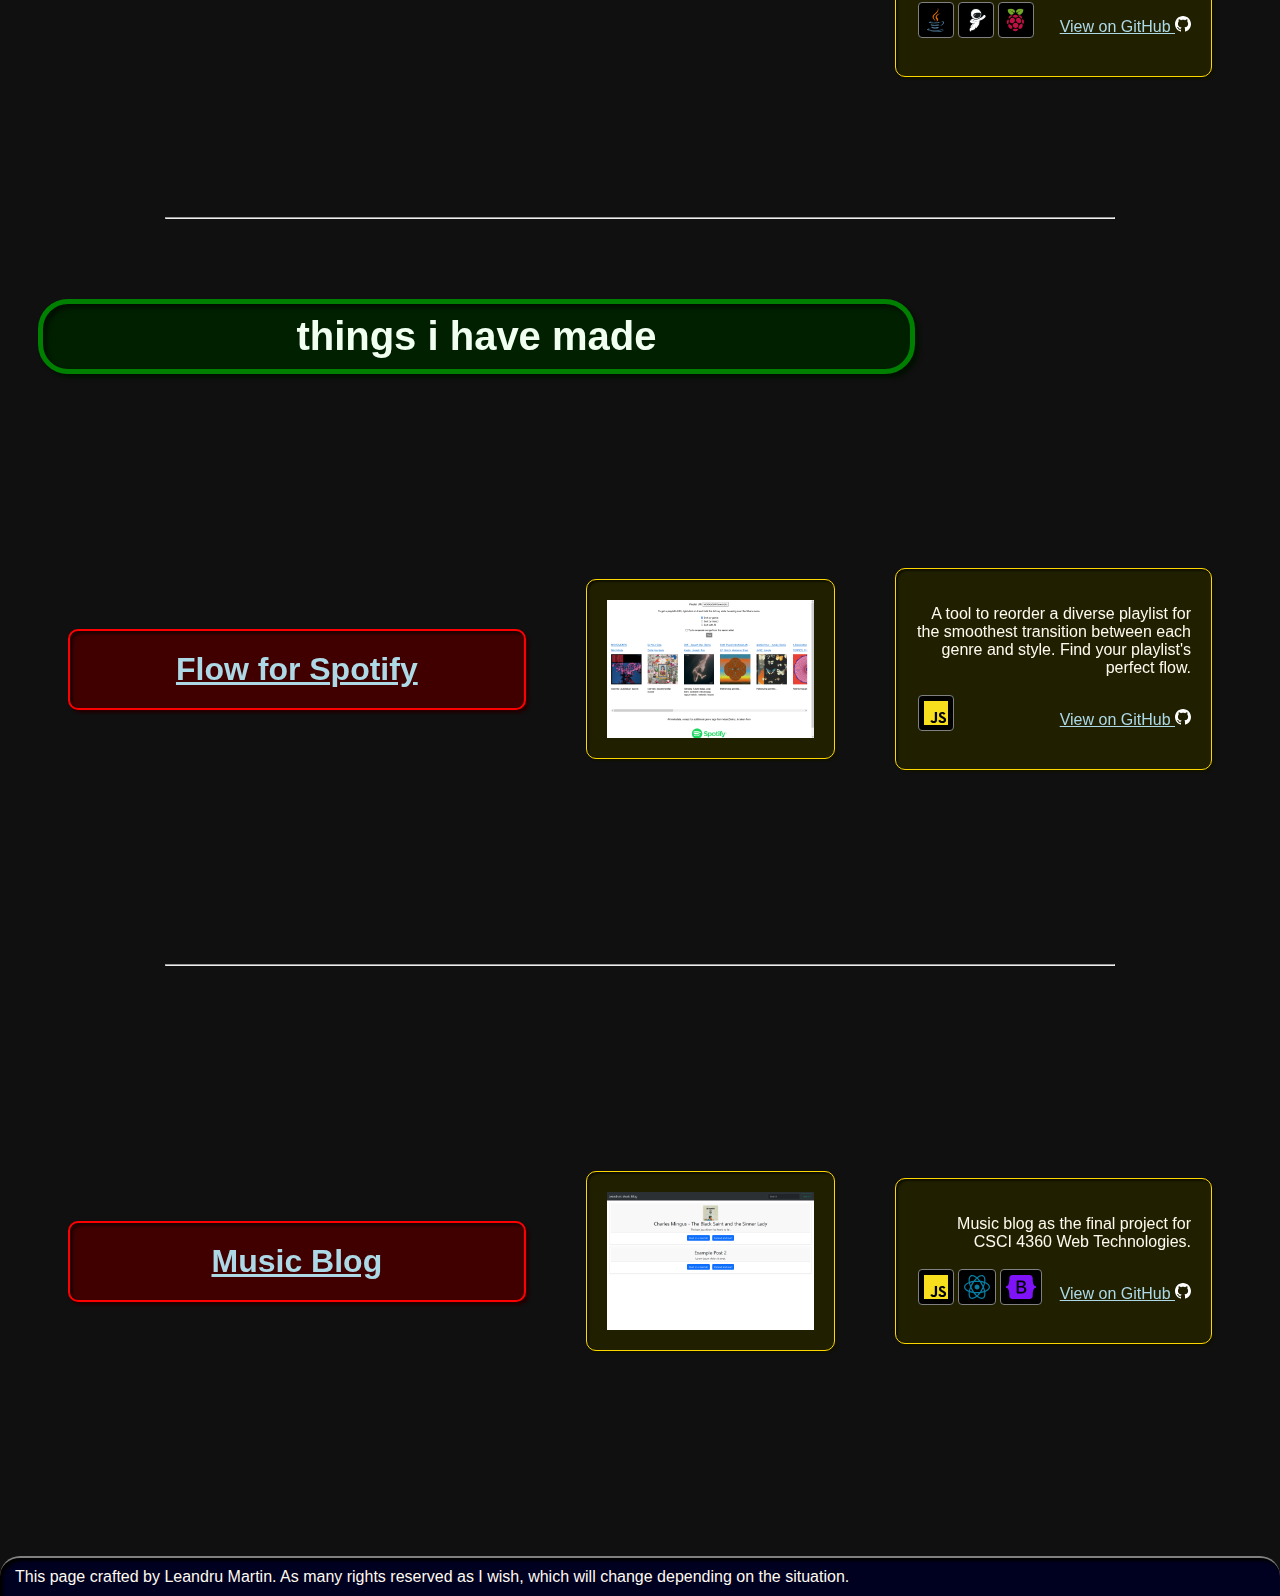
==== commit 74c12325: "Simplify link icon styling" ====
--- a/index.html
+++ b/index.html
@@ -86,9 +86,9 @@
             <a
                     href="https://github.com/CenterForDigitalHumanities/TPEN-services"
 
-            >View on GitHub</a
-            >
-            <img src="images/icons/github.svg" alt="" />
+            >View on GitHub
+              <span class="github-link-image"></span>
+            </a>
           </p>
           <ul class="technologies-icons">
             <li title="JavaScript"><img src="images/icons/javascript.svg" alt="JavaScript" /> </li>
@@ -113,9 +113,9 @@
             <a
                     href="https://github.com/CenterForDigitalHumanities/Gallery-of-Glosses"
 
-            >View on GitHub</a
-            >
-            <img src="images/icons/github.svg" alt="" />
+            >View on GitHub
+              <span class="github-link-image"></span>
+            </a>
           </p>
           <ul class="technologies-icons">
             <li title="TypeScript"><img src="images/icons/typescript.svg" alt="TypeScript" /> </li>
@@ -136,9 +136,9 @@
           </p>
           <p class="github-link">
             <a href="https://github.com/oss-slu/Pi4Micronaut"
-            >View on GitHub</a
-            >
-            <img src="images/icons/github.svg" alt="" />
+            >View on GitHub
+              <span class="github-link-image"></span>
+            </a>
           </p>
           <ul class="technologies-icons">
             <li title="Java"><img src="images/icons/java.svg" alt="Java" /> </li>
@@ -171,9 +171,9 @@
 
           <p class="github-link">
             <a href="https://github.com/leandrumartin/flow"
-            >View on GitHub</a
-            >
-            <img src="images/icons/github.svg" alt="" />
+            >View on GitHub
+              <span class="github-link-image"></span>
+            </a>
           </p>
           <ul class="technologies-icons">
             <li title="JavaScript"><img src="images/icons/javascript.svg" alt="JavaScript" /> </li>
@@ -194,13 +194,13 @@
           </p>
           <p class="github-link">
             <a href="https://github.com/leandrumartin/music-blog"
-            >View on GitHub</a
-            >
-            <img src="images/icons/github.svg" alt="" />
+            >View on GitHub
+              <span class="github-link-image"></span>
+            </a>
           </p>
           <ul class="technologies-icons">
             <li title="JavaScript"><img src="images/icons/javascript.svg" alt="JavaScript" /> </li>
-            <li title="React.JS"><img src="images/icons/reactjs.svg" alt="React.JS"/></li>
+            <li title="React.js"><img src="images/icons/reactjs.svg" alt="React.js"/></li>
             <li title="Bootstrap"><img src="images/icons/bootstrap.svg" alt="Bootstrap"/></li>
           </ul>
         </div>
--- a/style.css
+++ b/style.css
@@ -3,7 +3,7 @@
 https://9elements.com/css-rule-order/
 */
 
-@keyframes header-container {
+@keyframes expanding-box {
   from {
     opacity: 100%;
 
@@ -13,6 +13,18 @@
   to {
     opacity: 85%;
 
+    border-radius: 50px;
+    width: 100%;
+    height: 200%;
+  }
+}
+
+@keyframes expanding-box-opaque {
+  from {
+    width: 50%;
+    height: 25%;
+  }
+  to {
     border-radius: 50px;
     width: 100%;
     height: 200%;
@@ -70,7 +82,7 @@
 
   font-weight: bolder;
   text-align: center;
-  color: honeydew;
+  /*color: honeydew;*/
 }
 
 hr {
@@ -194,11 +206,16 @@
   top: 50%;
   left: 50%;
 
+  opacity: 85%;
+
   transform: translate(-50%, -50%);
 
-  animation: header-container 1s linear;
+  animation: expanding-box 1s linear;
   animation-play-state: paused;
   animation-delay: calc(var(--scroll) * -1s);
+
+  width: 100%;
+  height: 100%;
 
   background-color: rgb(16, 16, 16);
 }
@@ -228,7 +245,8 @@
   p.github-link {
     text-align: end;
 
-    img {
+    .github-link-image {
+      content: url("images/icons/github.svg");
       height: 1em;
       filter: brightness(0) invert(1);
     }
@@ -256,8 +274,6 @@
 
   color: floralwhite;
 
-  transition: 500ms;
-
   a {
     color: lightblue;
 
@@ -317,7 +333,7 @@
  }
 
 .screenshot {
-  width: 50%;
+  width: 25%;
 }
 
 #bio {
@@ -387,10 +403,6 @@
 
   .portfolio-description {
     text-align: end;
-
-    p.github-link {
-      float: right;
-    }
   }
 
   .portfolio-entry {
@@ -413,6 +425,12 @@
   #bio {
     margin: 10%;
     padding: 5%;
+  }
+}
+
+@media (min-width: 1200px) {
+  .portfolio-description p.github-link {
+    float: right;
   }
 }
 
@@ -456,10 +474,6 @@
     }
   }
 
-  ul.technologies-icons {
-    justify-content: center;
-  }
-
   .checkbtn {
     justify-content: center;
     align-items: center;
@@ -487,4 +501,50 @@
     margin: 5%;
     padding: 10%;
   }
+}
+
+@media (max-width: 1200px) {
+  ul.technologies-icons {
+    justify-content: center;
+  }
+}
+
+@media (prefers-reduced-transparency) {
+  .expanding-box {
+    opacity: 100%;
+
+    animation: expanding-box-opaque 1s linear;
+    animation-play-state: paused;
+    animation-delay: calc(var(--scroll) * -1s);
+  }
+}
+
+@media (prefers-reduced-motion) {
+  .corner-box {
+    animation: none;
+  }
+
+  .expanding-box {
+    animation: none;
+  }
+
+  .portfolio-header img {
+    transition: none;
+  }
+}
+
+@media (prefers-contrast: more) {
+  body {
+    color: white;
+  }
+}
+
+@media (prefers-contrast: less), (prefers-contrast: no-preference) {
+  h2 {
+    color: honeydew;
+  }
+
+  h3 {
+    color: linen;
+  }
 }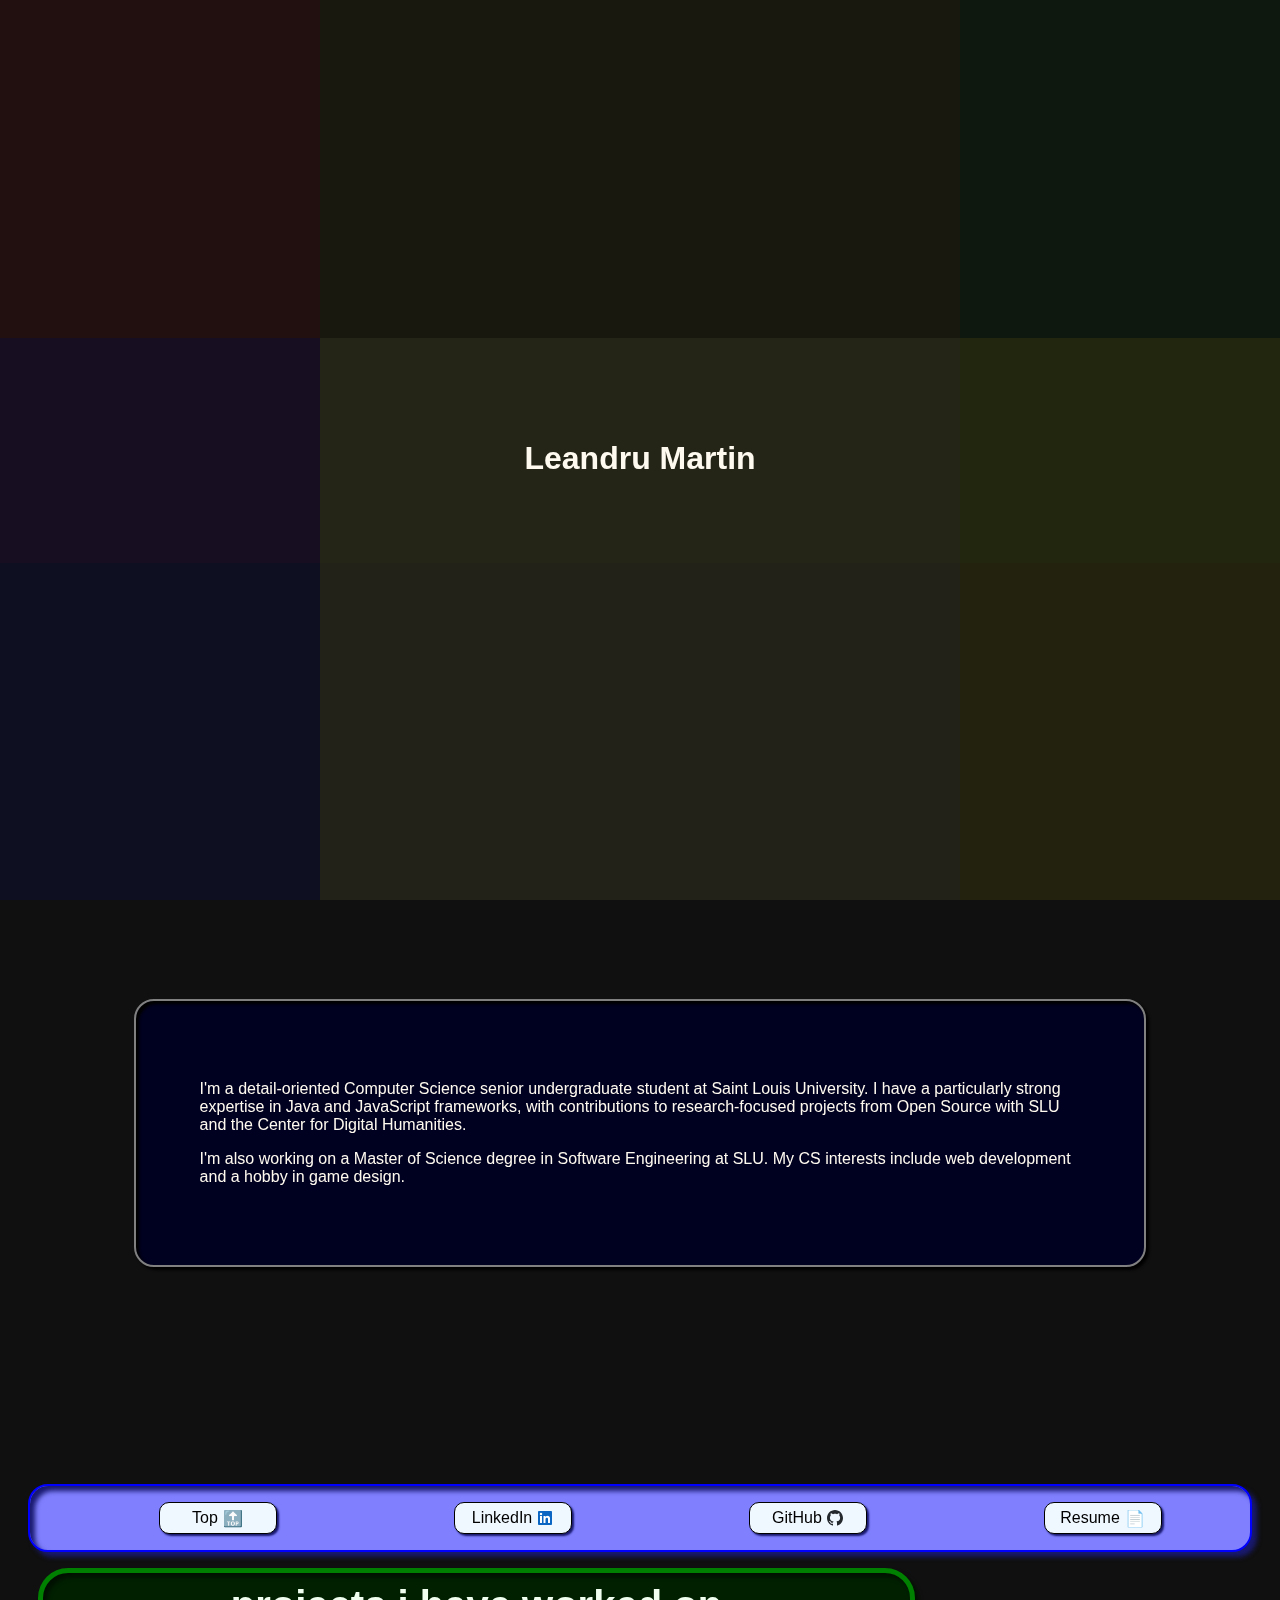
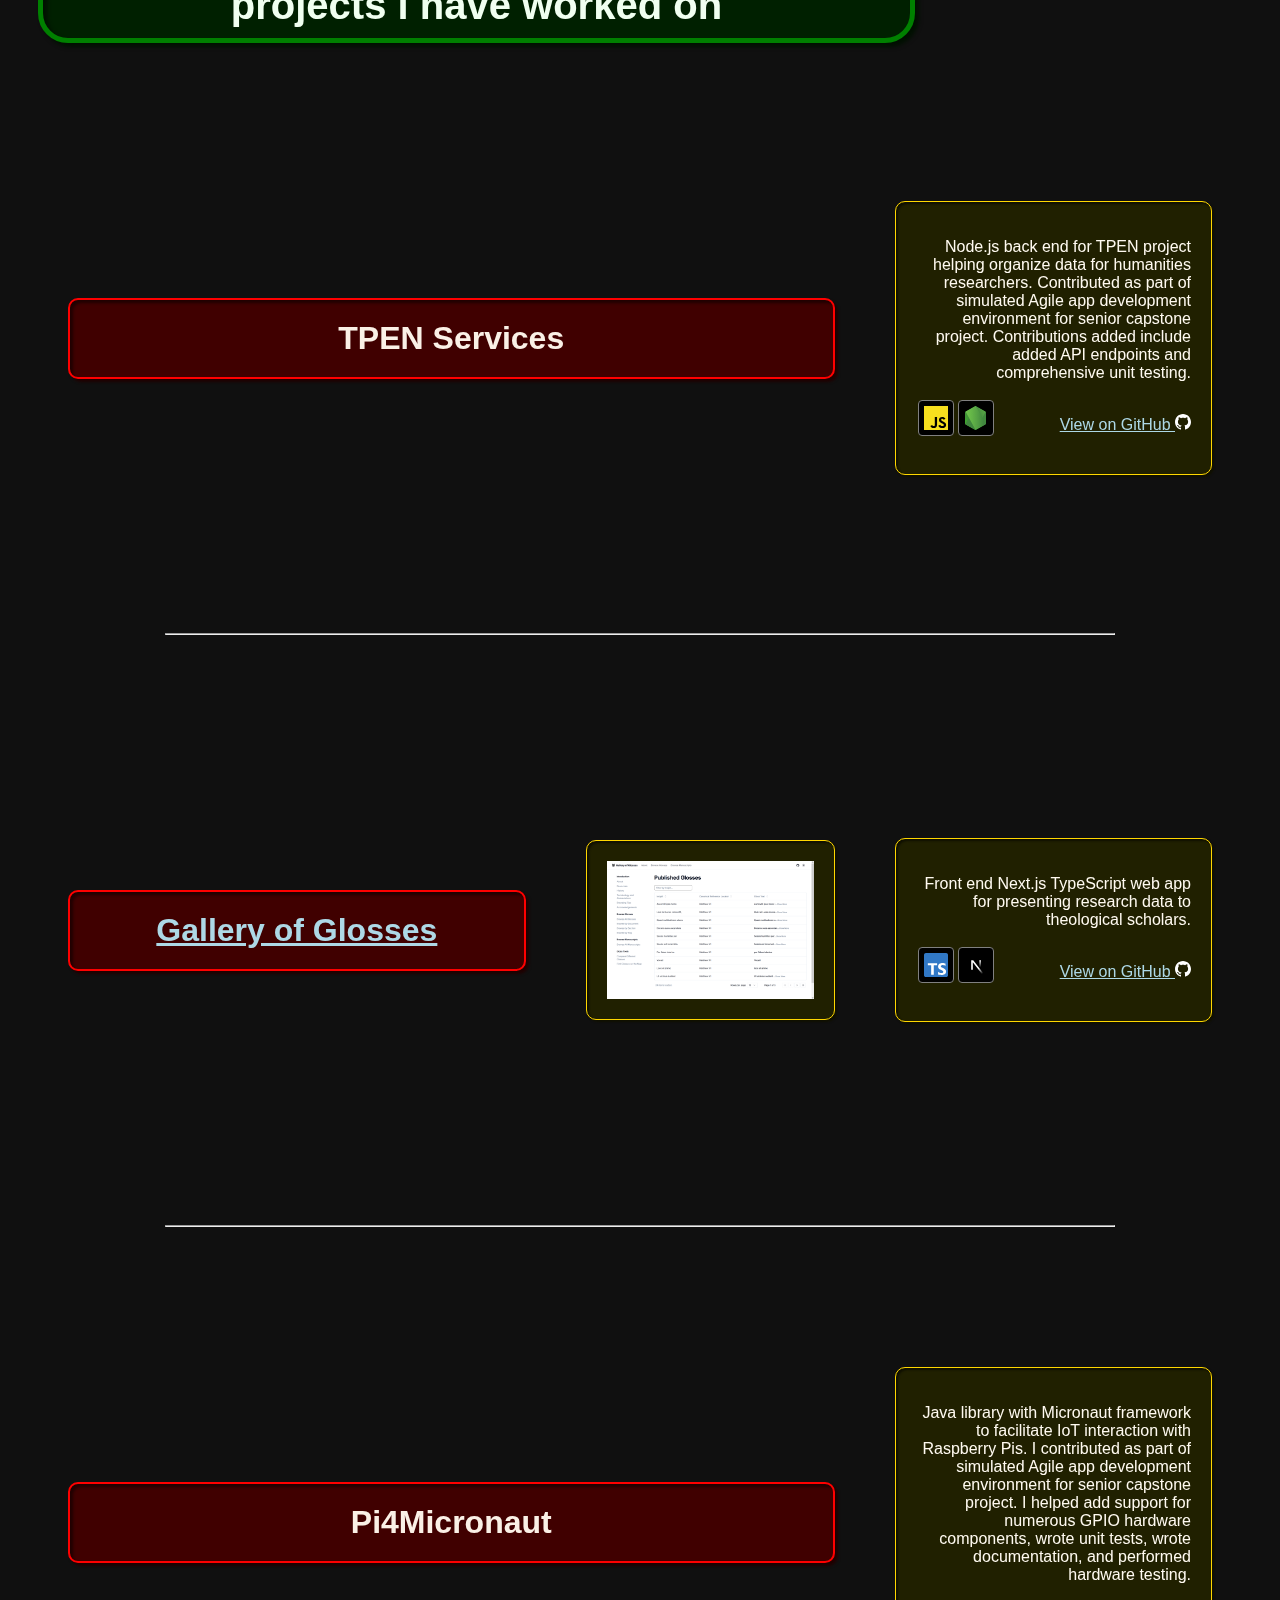
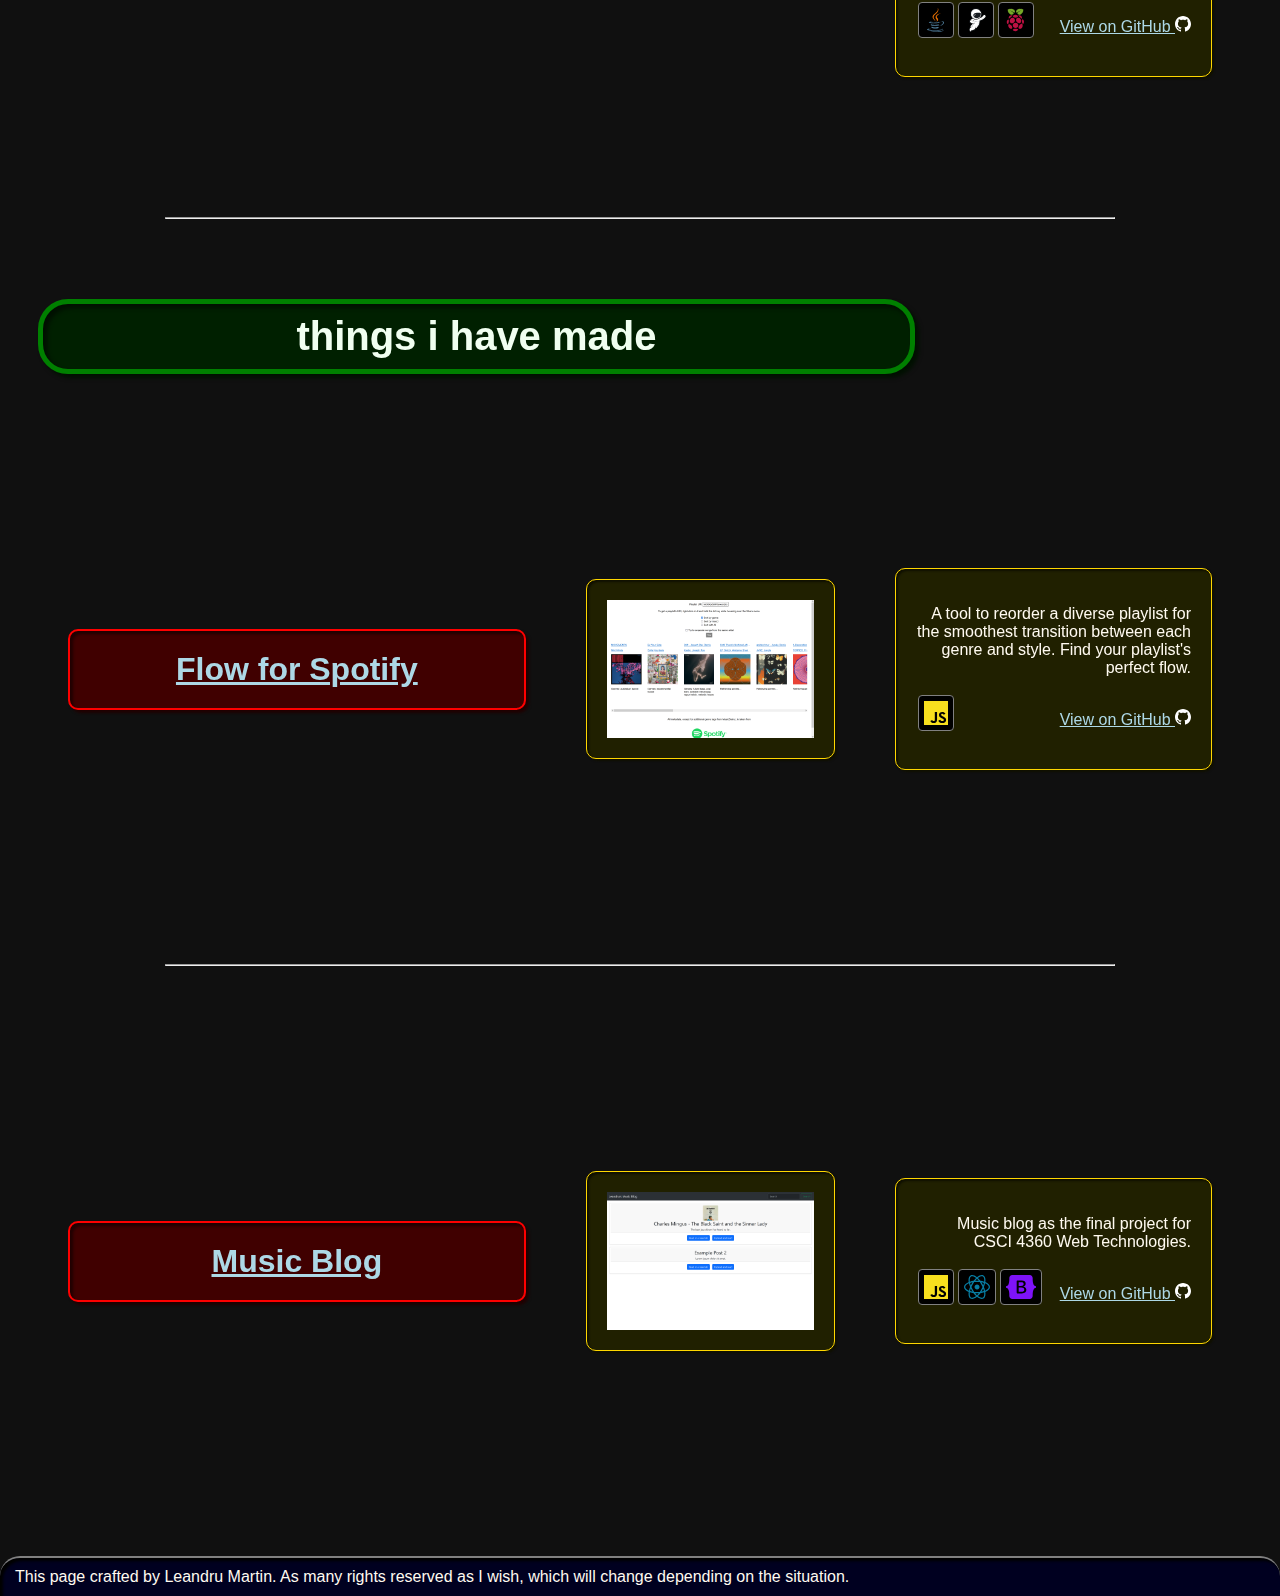
==== commit 6a104a42: "Add popover descriptions to technology icons" ====
--- a/index.html
+++ b/index.html
@@ -91,8 +91,8 @@
             </a>
           </p>
           <ul class="technologies-icons">
-            <li title="JavaScript"><img src="images/icons/javascript.svg" alt="JavaScript" /> </li>
-            <li title="Node.js"><img src="images/icons/nodejs.svg" alt="Node.js" /> </li>
+            <li><img src="images/icons/javascript.svg" alt="" /><span>JavaScript</span></li>
+            <li><img src="images/icons/nodejs.svg" alt="" /><span>Node.js</span></li>
           </ul>
         </div>
       </div>
@@ -118,8 +118,8 @@
             </a>
           </p>
           <ul class="technologies-icons">
-            <li title="TypeScript"><img src="images/icons/typescript.svg" alt="TypeScript" /> </li>
-            <li title="Next.js"><img src="images/icons/nextjs-icon.svg" alt="Next.js" /> </li>
+            <li><img src="images/icons/typescript.svg" alt="" /><span>TypeScript</span></li>
+            <li><img src="images/icons/nextjs-icon.svg" alt="Next.js" /><span>Next.js</span></li>
           </ul>
         </div>
       </div>
@@ -141,9 +141,9 @@
             </a>
           </p>
           <ul class="technologies-icons">
-            <li title="Java"><img src="images/icons/java.svg" alt="Java" /> </li>
-            <li title="Micronaut"><img src="images/icons/micronaut.svg" alt="Micronaut" /> </li>
-            <li title="Raspberry Pi"><img src="images/icons/raspberry-pi.svg" alt="Raspberry Pi" /> </li>
+            <li><img src="images/icons/java.svg" alt="" /><span>Java</span></li>
+            <li><img src="images/icons/micronaut.svg" alt="" /><span>Micronaut</span></li>
+            <li><img src="images/icons/raspberry-pi.svg" alt="" /><span>Raspberry Pi</span></li>
           </ul>
         </div>
       </div>
@@ -176,7 +176,7 @@
             </a>
           </p>
           <ul class="technologies-icons">
-            <li title="JavaScript"><img src="images/icons/javascript.svg" alt="JavaScript" /> </li>
+            <li><img src="images/icons/javascript.svg" alt="" /><span>JavaScript</span></li>
           </ul>
         </div>
       </div>
@@ -199,9 +199,9 @@
             </a>
           </p>
           <ul class="technologies-icons">
-            <li title="JavaScript"><img src="images/icons/javascript.svg" alt="JavaScript" /> </li>
-            <li title="React.js"><img src="images/icons/reactjs.svg" alt="React.js"/></li>
-            <li title="Bootstrap"><img src="images/icons/bootstrap.svg" alt="Bootstrap"/></li>
+            <li><img src="images/icons/javascript.svg" /><span>JavaScript</span></li>
+            <li><img src="images/icons/reactjs.svg" alt=""/><span>React.js</span></li>
+            <li><img src="images/icons/bootstrap.svg"/><span>Bootstrap</span></li>
           </ul>
         </div>
       </div>
--- a/style.css
+++ b/style.css
@@ -56,17 +56,17 @@
 }
 
 footer {
-   background-color: rgb(0, 0, 32);
-   position: absolute;
-   left: 0;
-
-   box-shadow: inset black 3px 3px 3px;
-   border-top: 2px solid gray;
-   border-radius: 20px 20px 0 0;
-   box-sizing: border-box;
-   width: 100%;
-   padding: 10px 15px;
- }
+  background-color: rgb(0, 0, 32);
+  position: absolute;
+  left: 0;
+
+  box-shadow: inset black 3px 3px 3px;
+  border-top: 2px solid gray;
+  border-radius: 20px 20px 0 0;
+  box-sizing: border-box;
+  width: 100%;
+  padding: 10px 15px;
+}
 
 h2 {
   position: sticky;
@@ -160,6 +160,7 @@
   list-style: none;
 
   li {
+    position: relative;
     justify-content: center;
     align-items: center;
 
@@ -173,12 +174,16 @@
 
     background-color: black;
 
+    flex-direction: column;
+
     img {
       height: 1.5em;
     }
-  }
-
-
+
+    span {
+      font-size: 0.8em;
+    }
+  }
 }
 
 .checkbtn {
@@ -324,13 +329,13 @@
 }
 
 .pre-navbar {
-   flex-direction: column;
-   justify-content: center;
-
-   display: flex;
-
-   height: 50vh;
- }
+  flex-direction: column;
+  justify-content: center;
+
+  display: flex;
+
+  height: 50vh;
+}
 
 .screenshot {
   width: 25%;
@@ -547,4 +552,37 @@
   h3 {
     color: linen;
   }
+}
+
+@media (hover: hover) {
+  ul.technologies-icons li {
+    span {
+      position: absolute;
+      top: 100%;
+
+      opacity: 0;
+
+      transition: 100ms;
+
+      border: 1px solid gray;
+      border-radius: 4px;
+      padding: 5px;
+
+      background-color: black;
+
+      text-align: center;
+    }
+
+    &:hover span {
+      top: calc(100% + 5px);
+      opacity: 1;
+      transition: 100ms;
+    }
+  }
+}
+
+@media (hover: none) {
+  ul.technologies-icons li span {
+    margin: 5px;
+  }
 }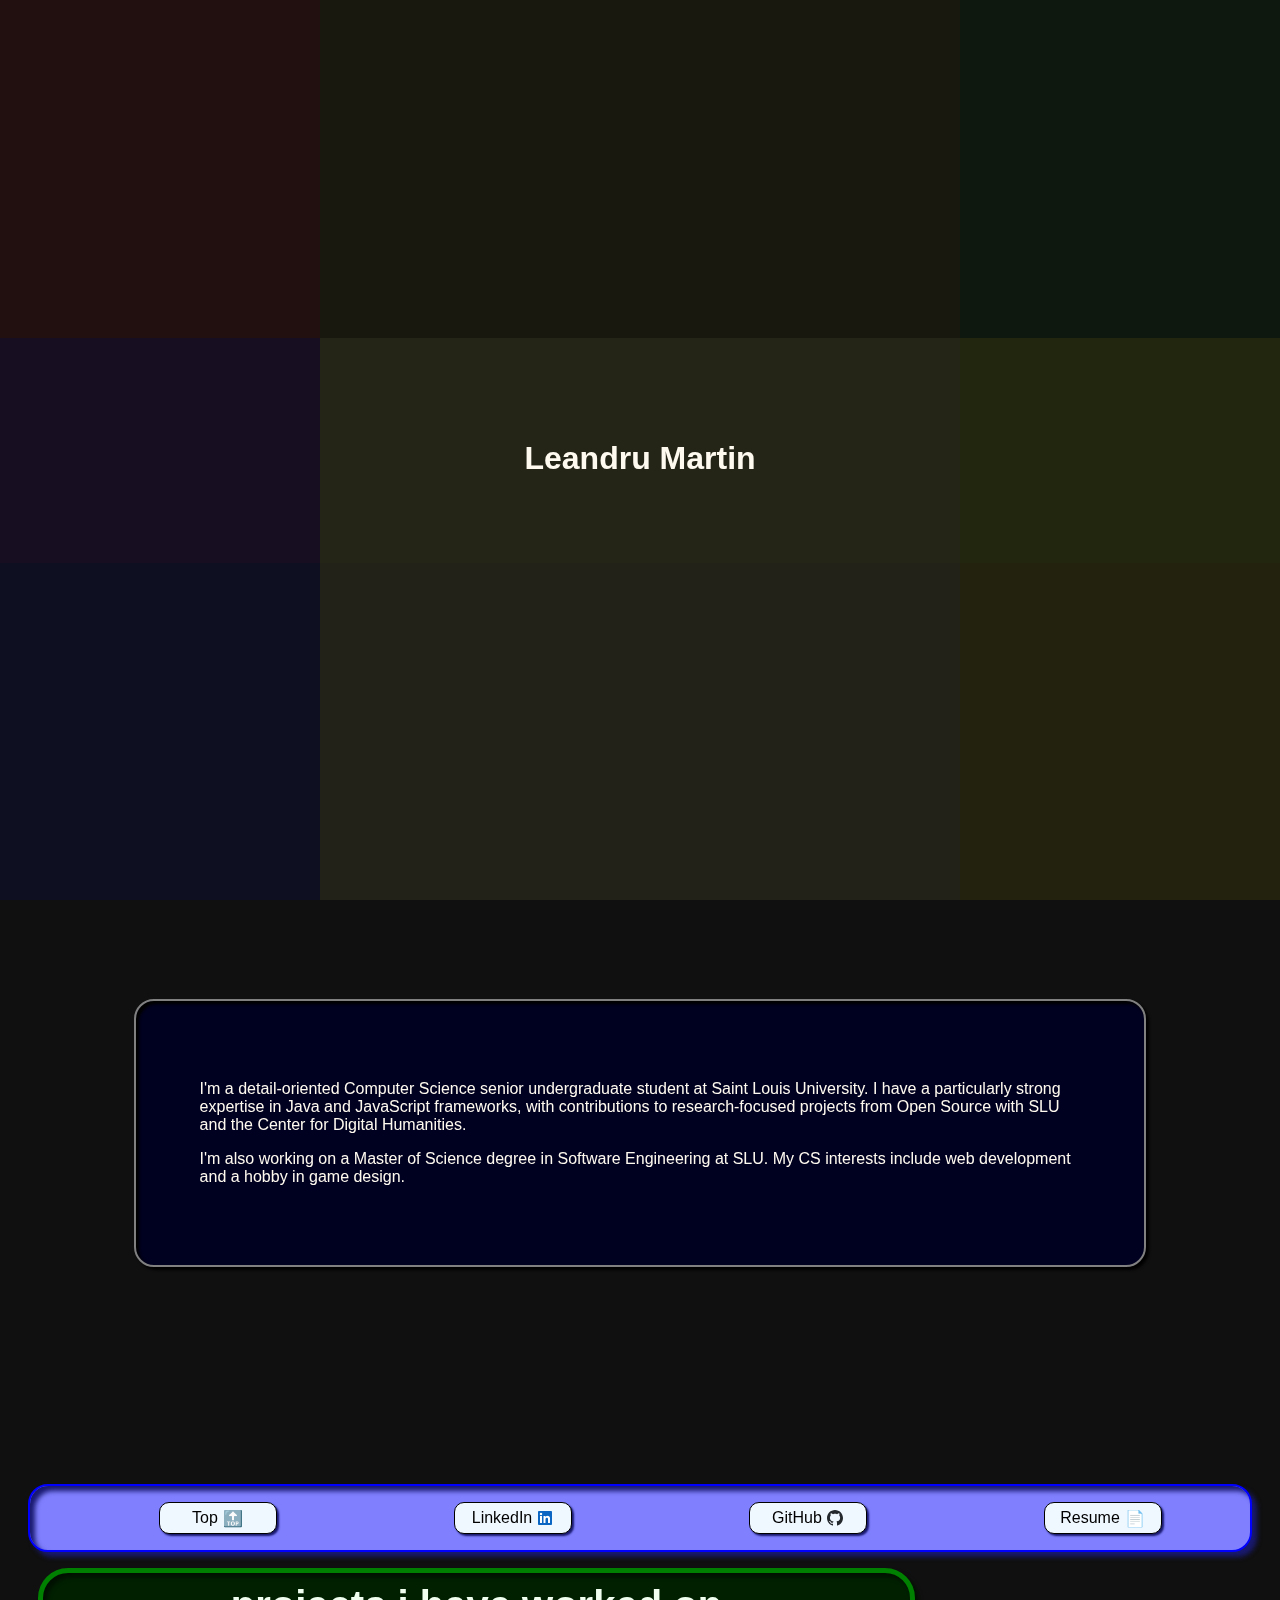
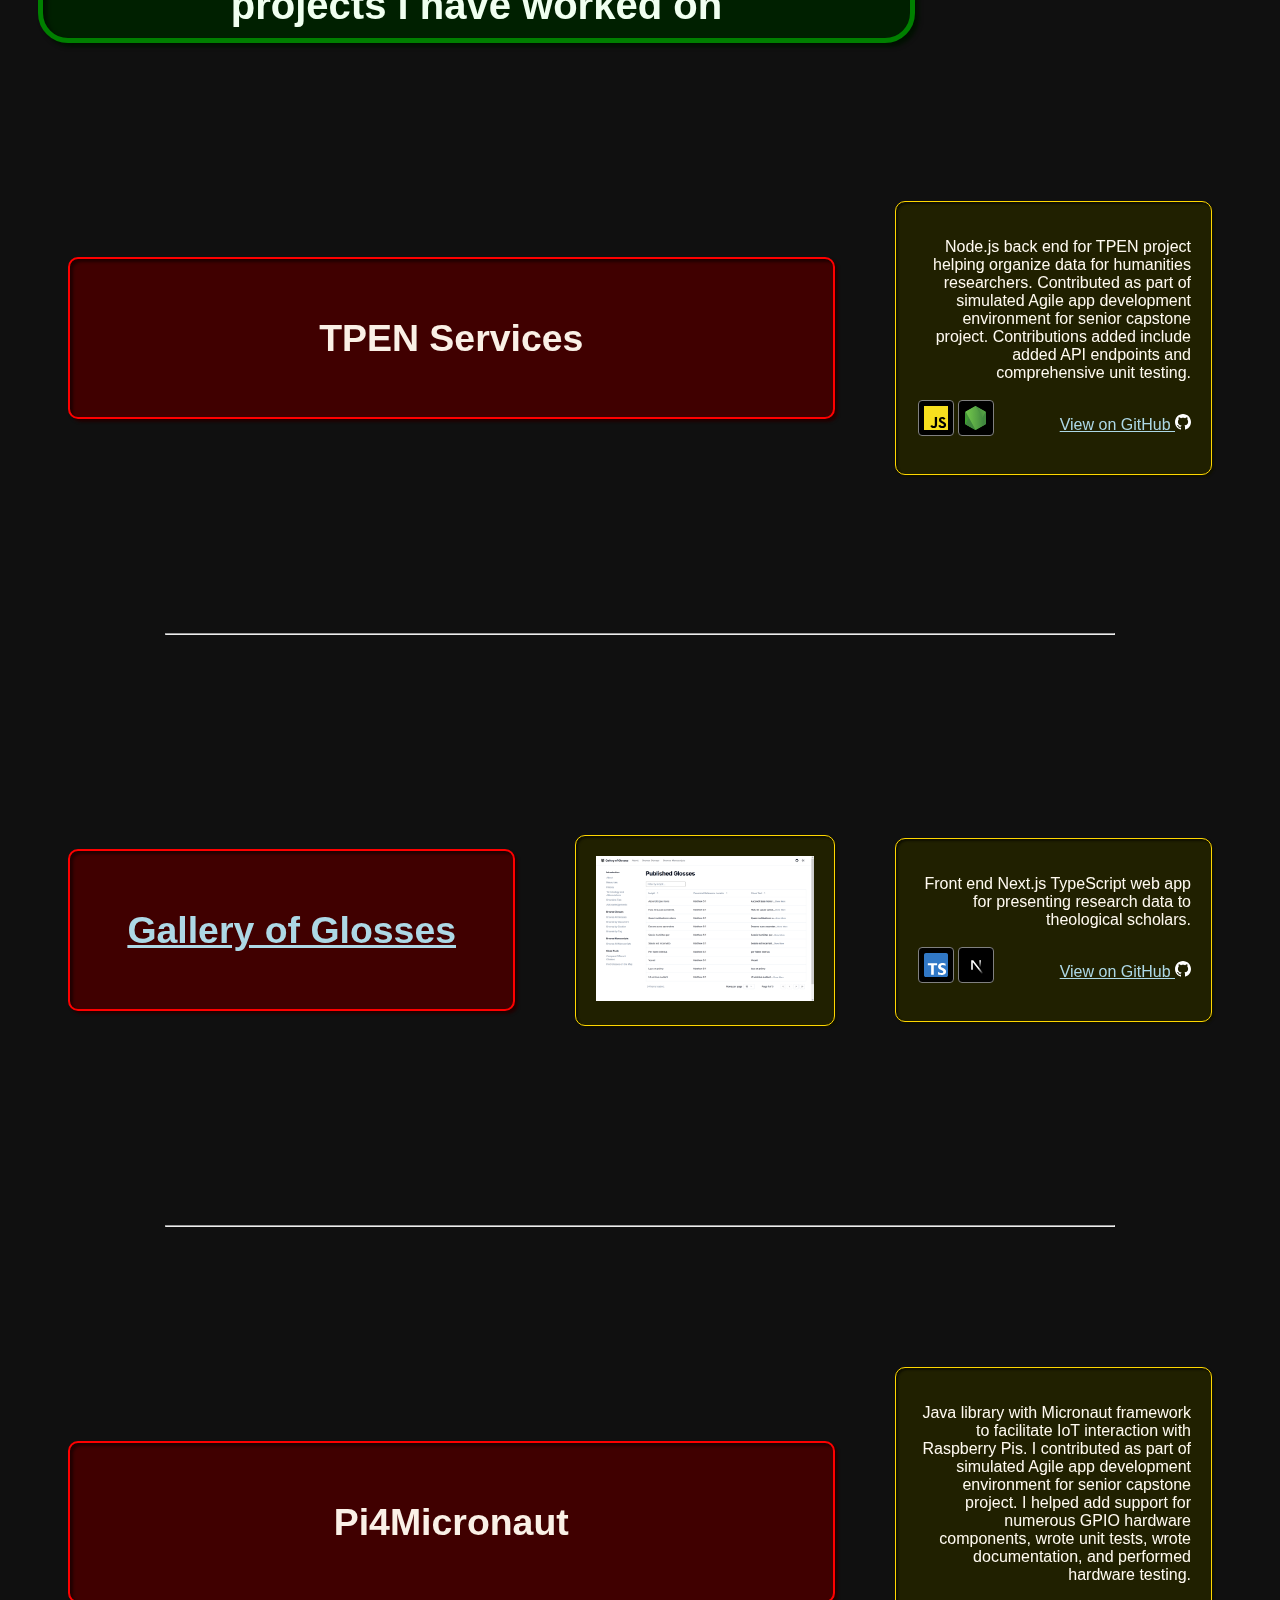
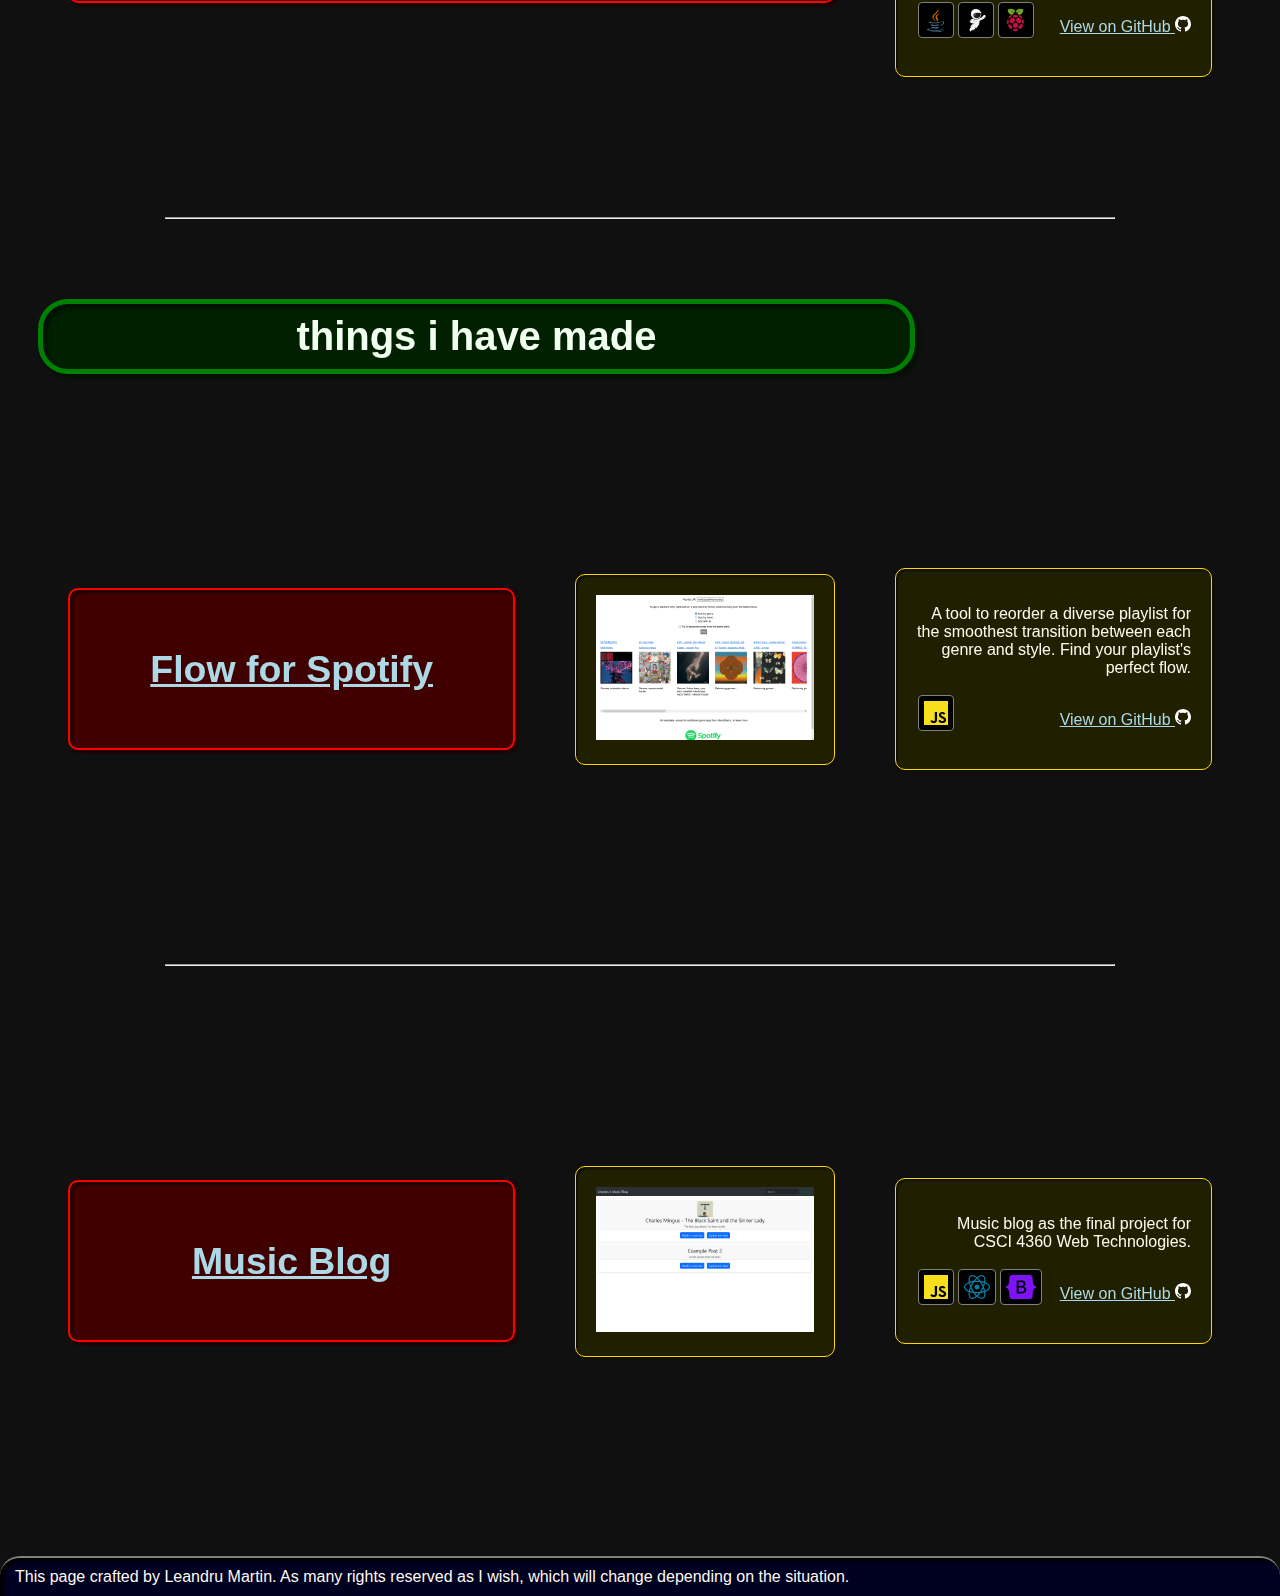
==== commit 6e085a33: "Adjust portfolio item sizing by adding div elements to wrap them" ====
--- a/index.html
+++ b/index.html
@@ -72,8 +72,11 @@
     <div id="professional-projects">
       <h2>projects i have worked on</h2>
       <div class="portfolio-entry">
-        <div class="portfolio-header">
-          <h3 class="portfolio-entry-item">TPEN Services</h3></div>
+        <div class="portfolio-header-section">
+          <div class="portfolio-entry-item portfolio-header">
+            <h3>TPEN Services</h3>
+          </div>
+        </div>
         <div class="portfolio-description portfolio-entry-item">
           <p>
             Node.js back end for TPEN project helping organize data for
@@ -100,10 +103,14 @@
       <hr/>
 
       <div class="portfolio-entry">
-        <div class="portfolio-header"><h3 class="portfolio-entry-item">
-          <a href="https://galleryofglosses.org">Gallery of Glosses</a>
-        </h3>
-          <img src="images/screenshots/gallery_of_glosses.png" class="screenshot portfolio-entry-item" alt=""/></div>
+        <div class="portfolio-header-section">
+          <div class="portfolio-entry-item portfolio-header">
+            <h3><a href="https://galleryofglosses.org">Gallery of Glosses</a></h3>
+          </div>
+          <div class="portfolio-entry-item portfolio-screenshot">
+            <img src="images/screenshots/gallery_of_glosses.png" alt=""/>
+          </div>
+        </div>
         <div class="portfolio-description portfolio-entry-item">
           <p>
             Front end Next.js TypeScript web app for presenting research
@@ -127,7 +134,11 @@
       <hr/>
 
       <div class="portfolio-entry">
-        <div class="portfolio-header"><h3 class="portfolio-entry-item">Pi4Micronaut</h3></div>
+        <div class="portfolio-header-section">
+          <div class="portfolio-entry-item portfolio-header">
+            <h3>Pi4Micronaut</h3>
+          </div>
+        </div>
         <div class="portfolio-description portfolio-entry-item">
           <p>
             Java library with Micronaut framework to facilitate IoT interaction with Raspberry Pis. I contributed as
@@ -156,11 +167,13 @@
       <h2 class="text-center">things i have made</h2>
 
       <div class="portfolio-entry">
-        <div class="portfolio-header">
-          <h3 class="portfolio-entry-item">
-            <a href="/flow">Flow for Spotify</a>
-          </h3>
-          <img src="images/screenshots/flow.png" class="screenshot portfolio-entry-item" alt=""/>
+        <div class="portfolio-header-section">
+          <div class="portfolio-entry-item portfolio-header">
+            <h3><a href="/flow">Flow for Spotify</a></h3>
+          </div>
+          <div class="portfolio-entry-item portfolio-screenshot">
+            <img src="images/screenshots/flow.png" alt=""/>
+          </div>
         </div>
         <div class="portfolio-description portfolio-entry-item">
           <p>
@@ -184,10 +197,14 @@
       <hr/>
 
       <div class="portfolio-entry">
-        <div class="portfolio-header"><h3 class="portfolio-entry-item">
-          <a href="/music-blog">Music Blog</a>
-        </h3>
-          <img src="images/screenshots/music_blog.png" class="screenshot portfolio-entry-item" alt=""/></div>
+        <div class="portfolio-header-section">
+          <div class="portfolio-entry-item portfolio-header">
+            <h3><a href="/music-blog">Music Blog</a></h3>
+          </div>
+          <div class="portfolio-entry-item portfolio-screenshot">
+            <img src="images/screenshots/music_blog.png" alt=""/>
+          </div>
+        </div>
         <div class="portfolio-description portfolio-entry-item">
           <p>
             Music blog as the final project for CSCI 4360 Web Technologies.
--- a/style.css
+++ b/style.css
@@ -300,32 +300,32 @@
   margin-top: 80px;
 }
 
-.portfolio-header {
+.portfolio-header-section {
   flex: 3;
   justify-content: space-around;
   align-items: center;
 
   display: flex;
-
-  h3 {
-    flex: 2;
-
-    box-shadow: rgb(32, 0, 0) 3px 3px 3px, inset rgb(32, 0, 0) 3px 3px 3px;
-    border: 2px solid red;
-
-    background-color: rgb(64, 0, 0);
-
-    font-size: 2em;
-    font-weight: bold;
-    text-align: center;
-    color: linen;
-  }
-
-  img {
-    flex: 1;
-
-    transition: 500ms;
-  }
+}
+
+.portfolio-header {
+  flex: 3;
+
+  box-shadow: rgb(32, 0, 0) 3px 3px 3px, inset rgb(32, 0, 0) 3px 3px 3px;
+  border: 2px solid red;
+
+  background-color: rgb(64, 0, 0);
+
+  font-size: 2em;
+  font-weight: bold;
+  text-align: center;
+  color: linen;
+}
+
+.portfolio-screenshot {
+  flex: 1 0 10%;
+
+  transition: 500ms;
 }
 
 .pre-navbar {
@@ -335,10 +335,6 @@
   display: flex;
 
   height: 50vh;
-}
-
-.screenshot {
-  width: 25%;
 }
 
 #bio {
@@ -415,10 +411,16 @@
     height: 50vh;
   }
 
-  .portfolio-header {
+  .portfolio-header-section {
     flex-direction: row;
-
-    img:hover {
+  }
+
+  .portfolio-screenshot {
+    img {
+      width: 100%;
+    }
+
+    &:hover {
       flex: 3;
     }
   }
@@ -494,12 +496,16 @@
     flex-direction: column;
   }
 
-  .portfolio-header {
+  .portfolio-header-section {
     flex-direction: column;
   }
 
   .pre-navbar {
     margin-bottom: 30%;
+  }
+
+  .portfolio-screenshot img {
+      max-width: 60vw;
   }
 
   #bio {
@@ -533,7 +539,7 @@
     animation: none;
   }
 
-  .portfolio-header img {
+  .portfolio-header-section img {
     transition: none;
   }
 }
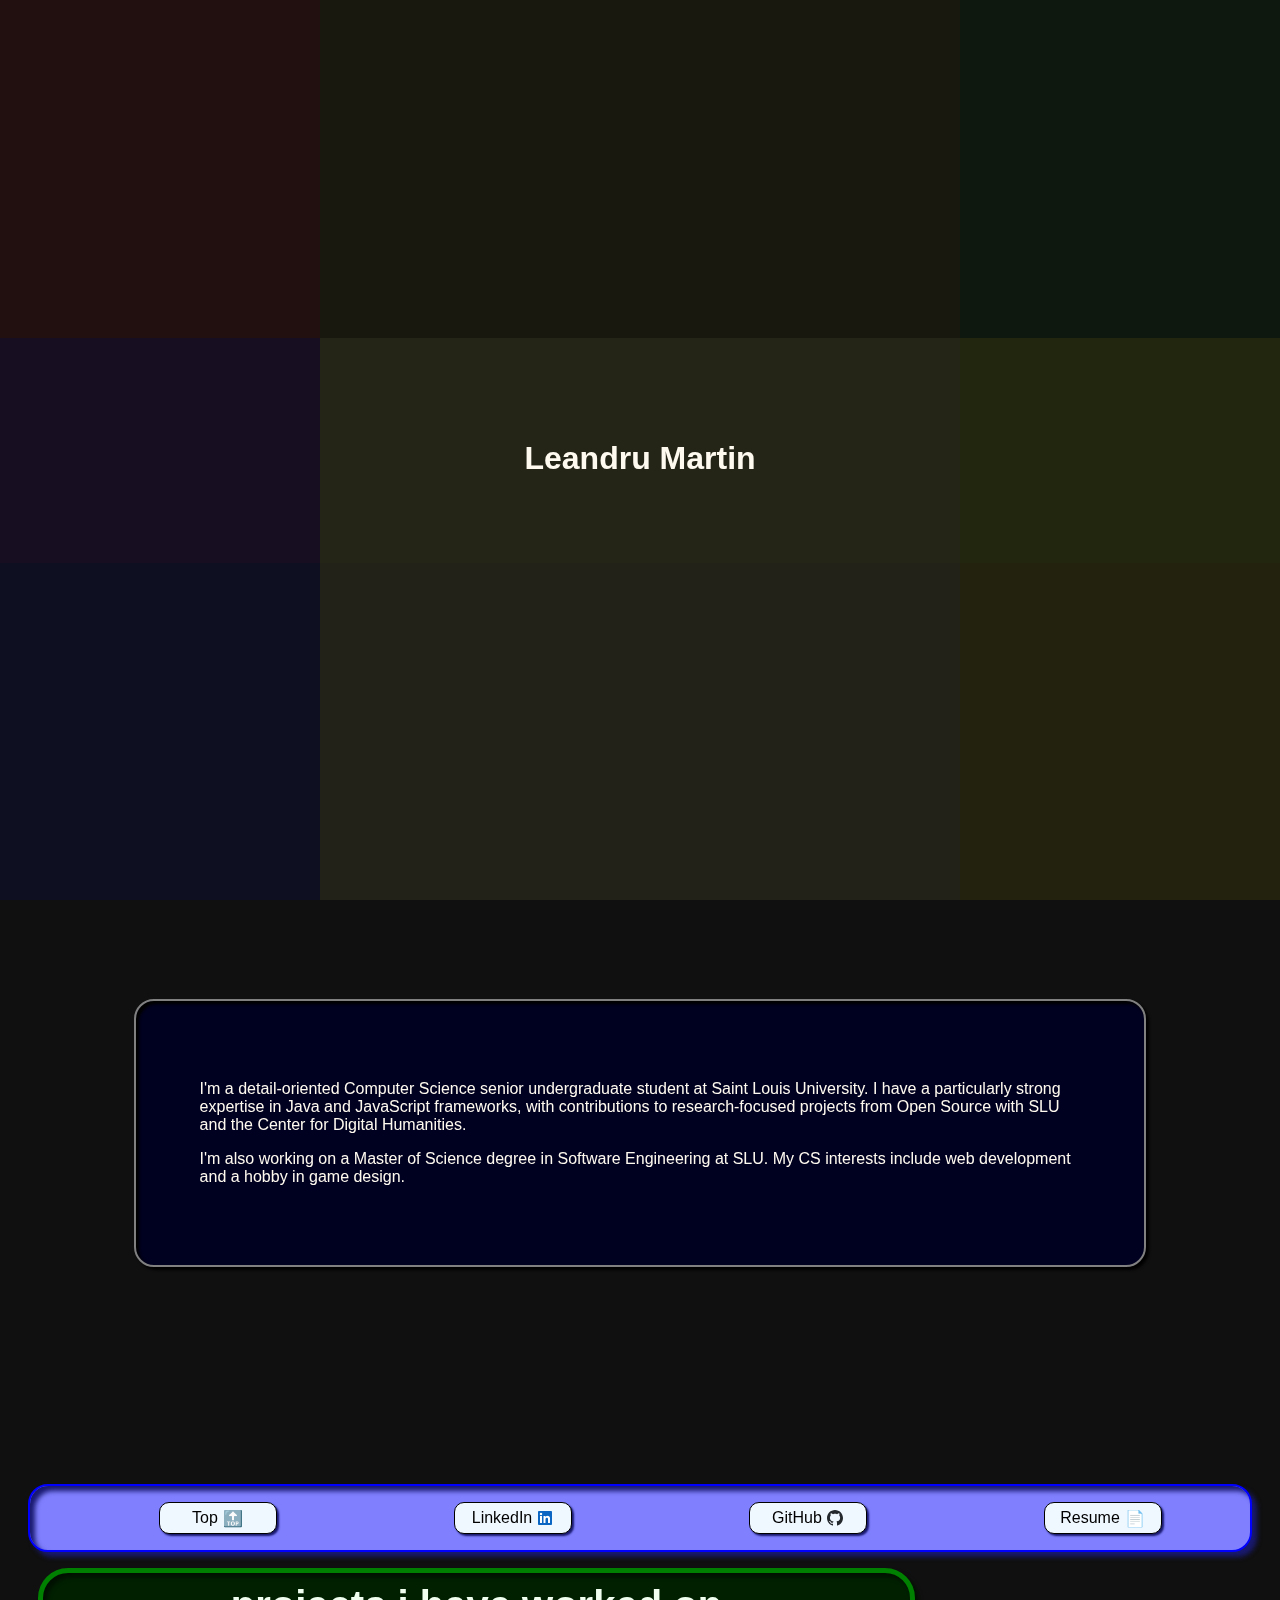
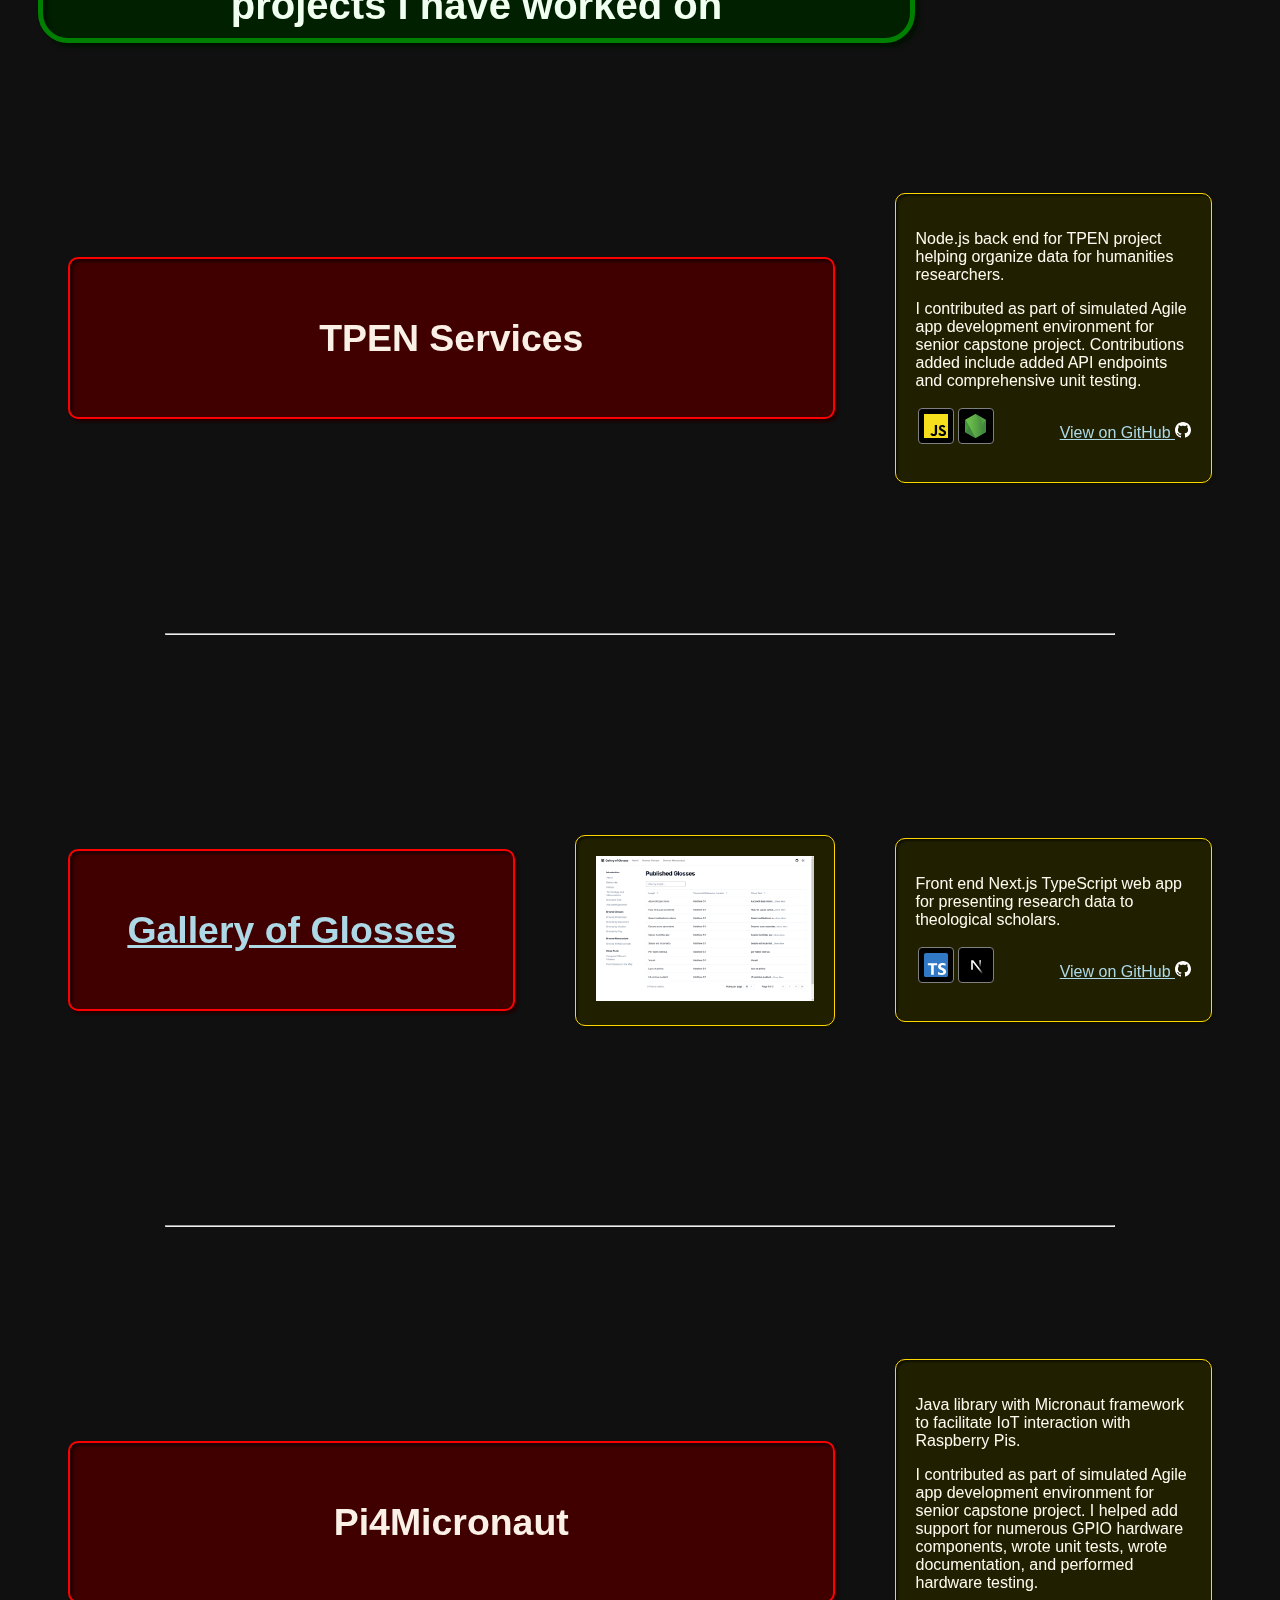
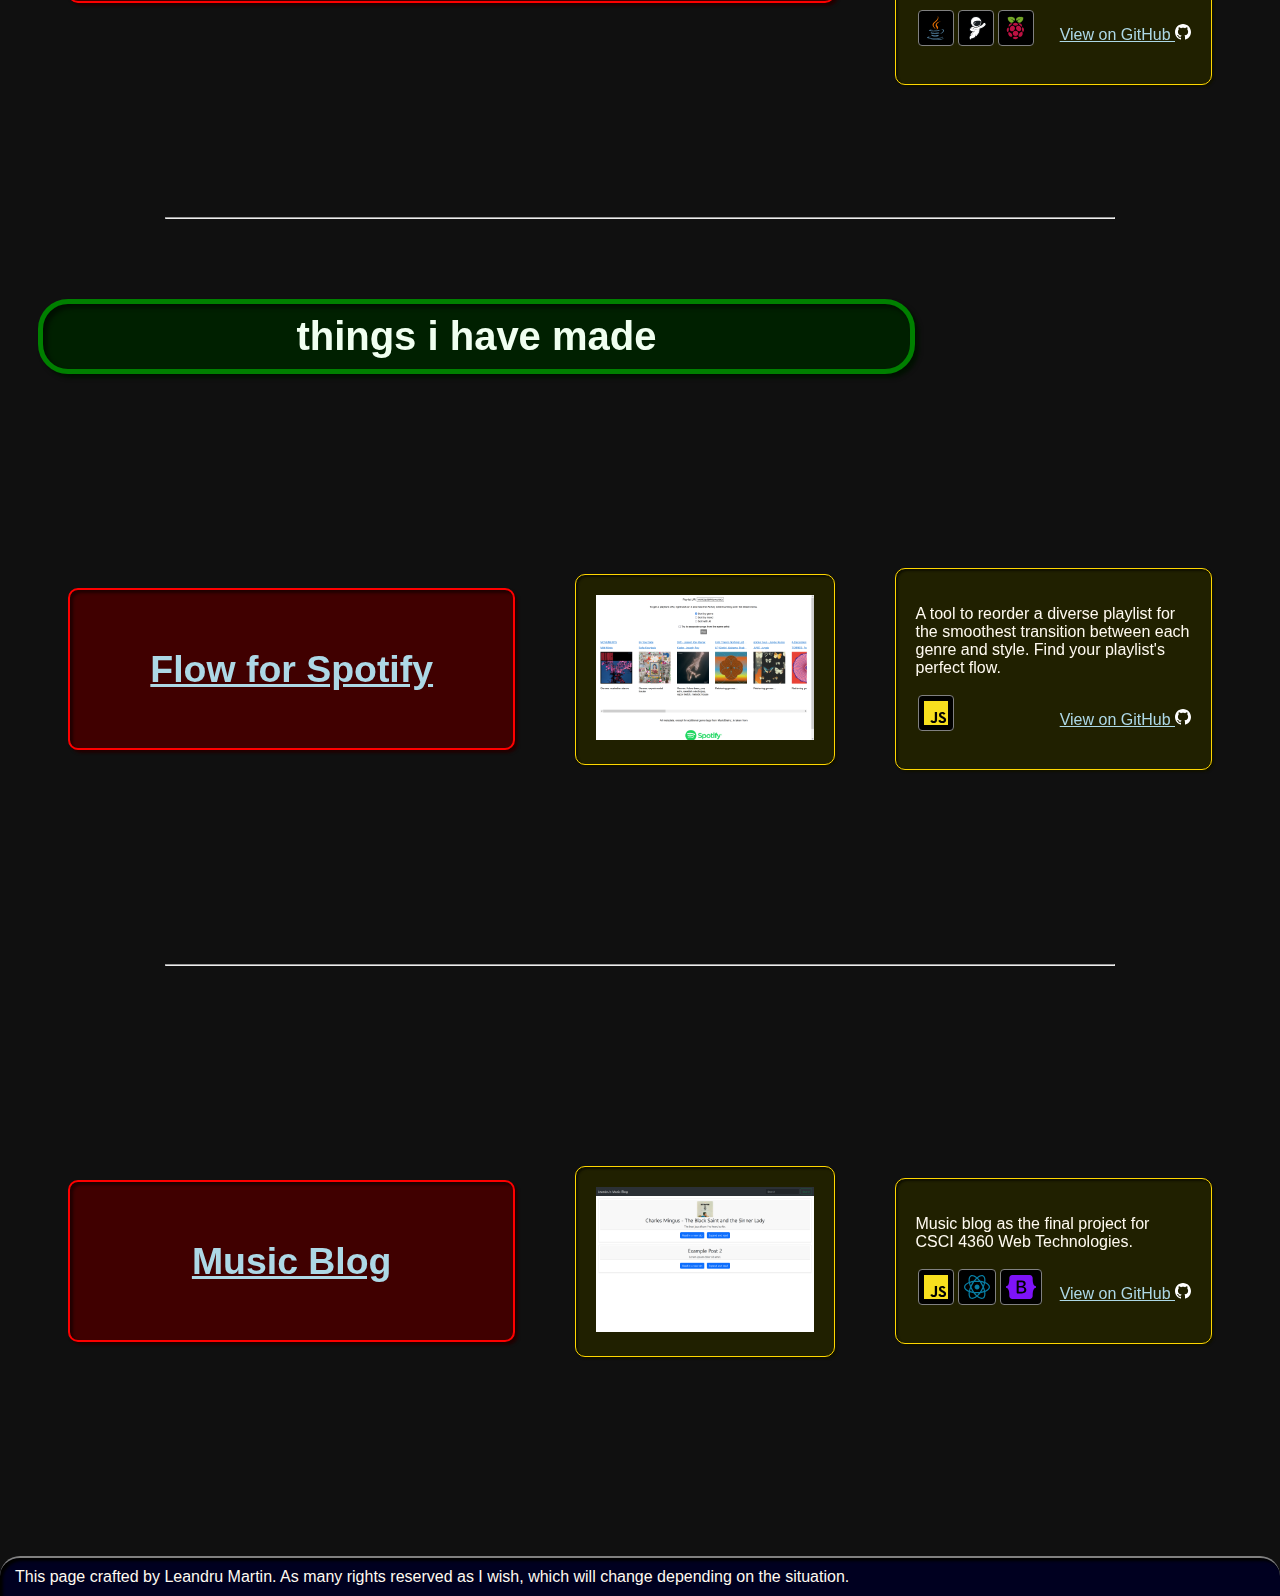
==== commit b316615a: "Add line breaks in descriptions and change description alignment" ====
--- a/index.html
+++ b/index.html
@@ -80,7 +80,10 @@
         <div class="portfolio-description portfolio-entry-item">
           <p>
             Node.js back end for TPEN project helping organize data for
-            humanities researchers. Contributed as part of simulated Agile
+            humanities researchers.
+          </p>
+          <p>
+            I contributed as part of simulated Agile
             app development environment for senior capstone project.
             Contributions added include added API endpoints and
             comprehensive unit testing.
@@ -141,9 +144,12 @@
         </div>
         <div class="portfolio-description portfolio-entry-item">
           <p>
-            Java library with Micronaut framework to facilitate IoT interaction with Raspberry Pis. I contributed as
-            part of simulated Agile app development environment for senior capstone project. I helped add support for
-            numerous GPIO hardware components, wrote unit tests, wrote documentation, and performed hardware testing.
+            Java library with Micronaut framework to facilitate IoT interaction with Raspberry Pis.
+          </p>
+          <p>
+            I contributed as part of simulated Agile app development environment for senior capstone project. I helped
+            add support for numerous GPIO hardware components, wrote unit tests, wrote documentation, and performed
+            hardware testing.
           </p>
           <p class="github-link">
             <a href="https://github.com/oss-slu/Pi4Micronaut"
--- a/style.css
+++ b/style.css
@@ -70,6 +70,7 @@
 
 h2 {
   position: sticky;
+  z-index: 500;
 
   margin: 16px 30px;
   box-shadow: rgb(0, 16, 0) 4px 4px 4px, inset rgb(0, 16, 0) 4px 4px 4px;
@@ -402,10 +403,6 @@
     display: none;
   }
 
-  .portfolio-description {
-    text-align: end;
-  }
-
   .portfolio-entry {
     flex-direction: row;
     height: 50vh;
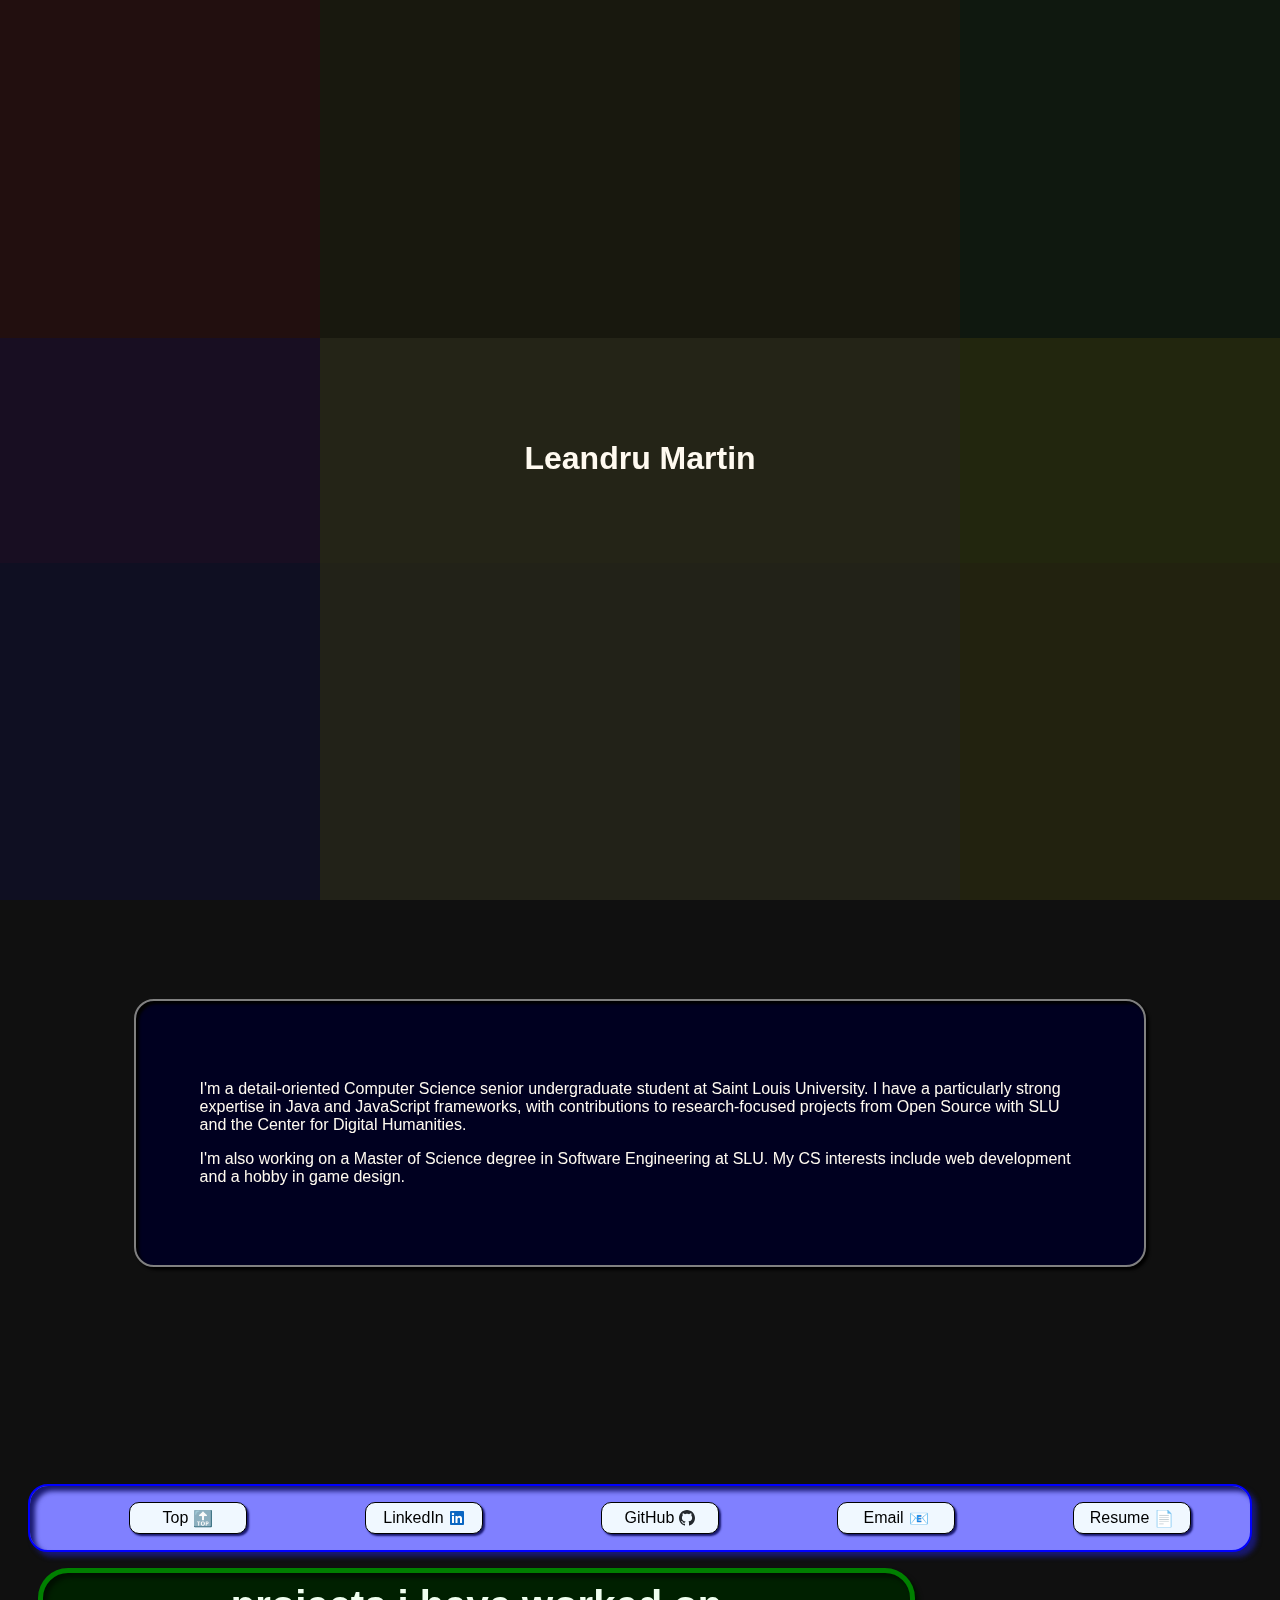
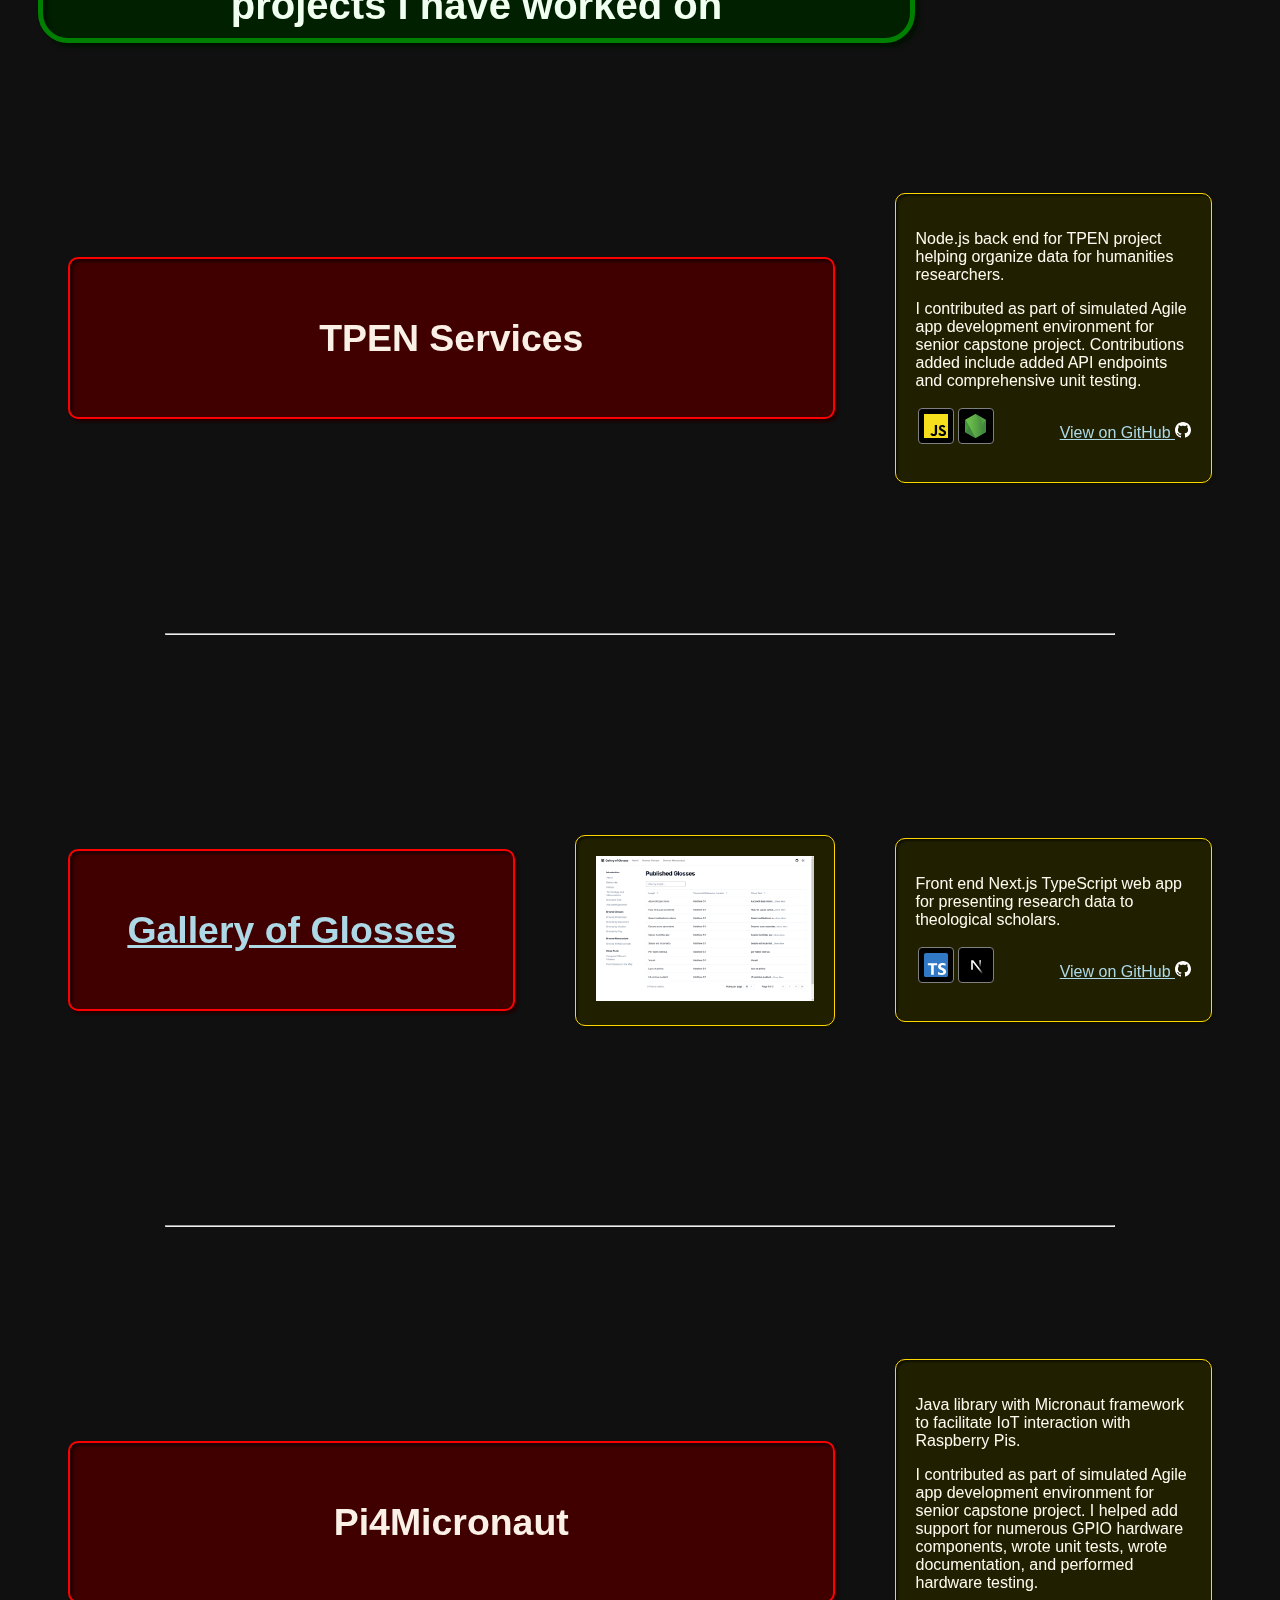
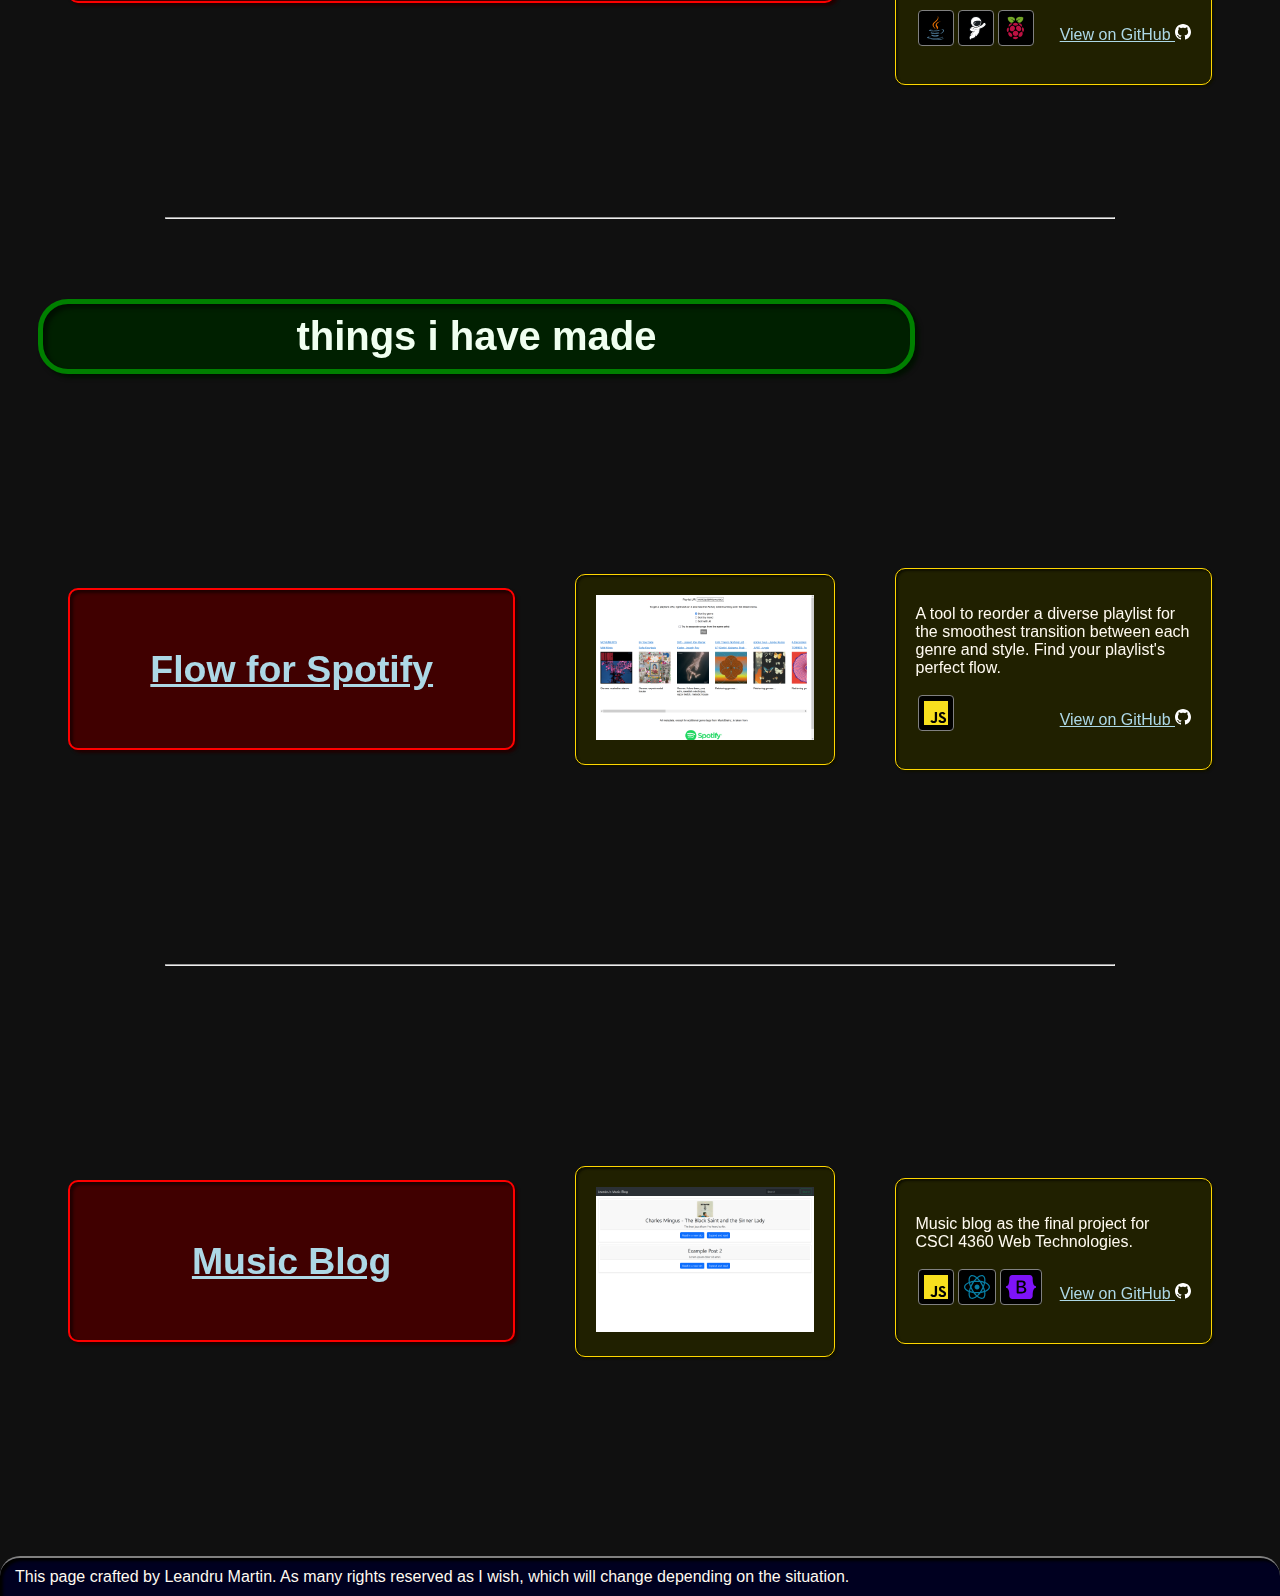
==== commit f4c88497: "Add email link" ====
--- a/index.html
+++ b/index.html
@@ -59,6 +59,12 @@
         </a>
       </li>
       <li>
+        <a href="mailto:leandrumartin@gmail.com">
+          Email
+          <text class="nav-img">📧</text>
+        </a>
+      </li>
+      <li>
         <a href="/files/Leandru_Martin_resume.pdf">
           Resume
           <text class="nav-img">📄</text>
